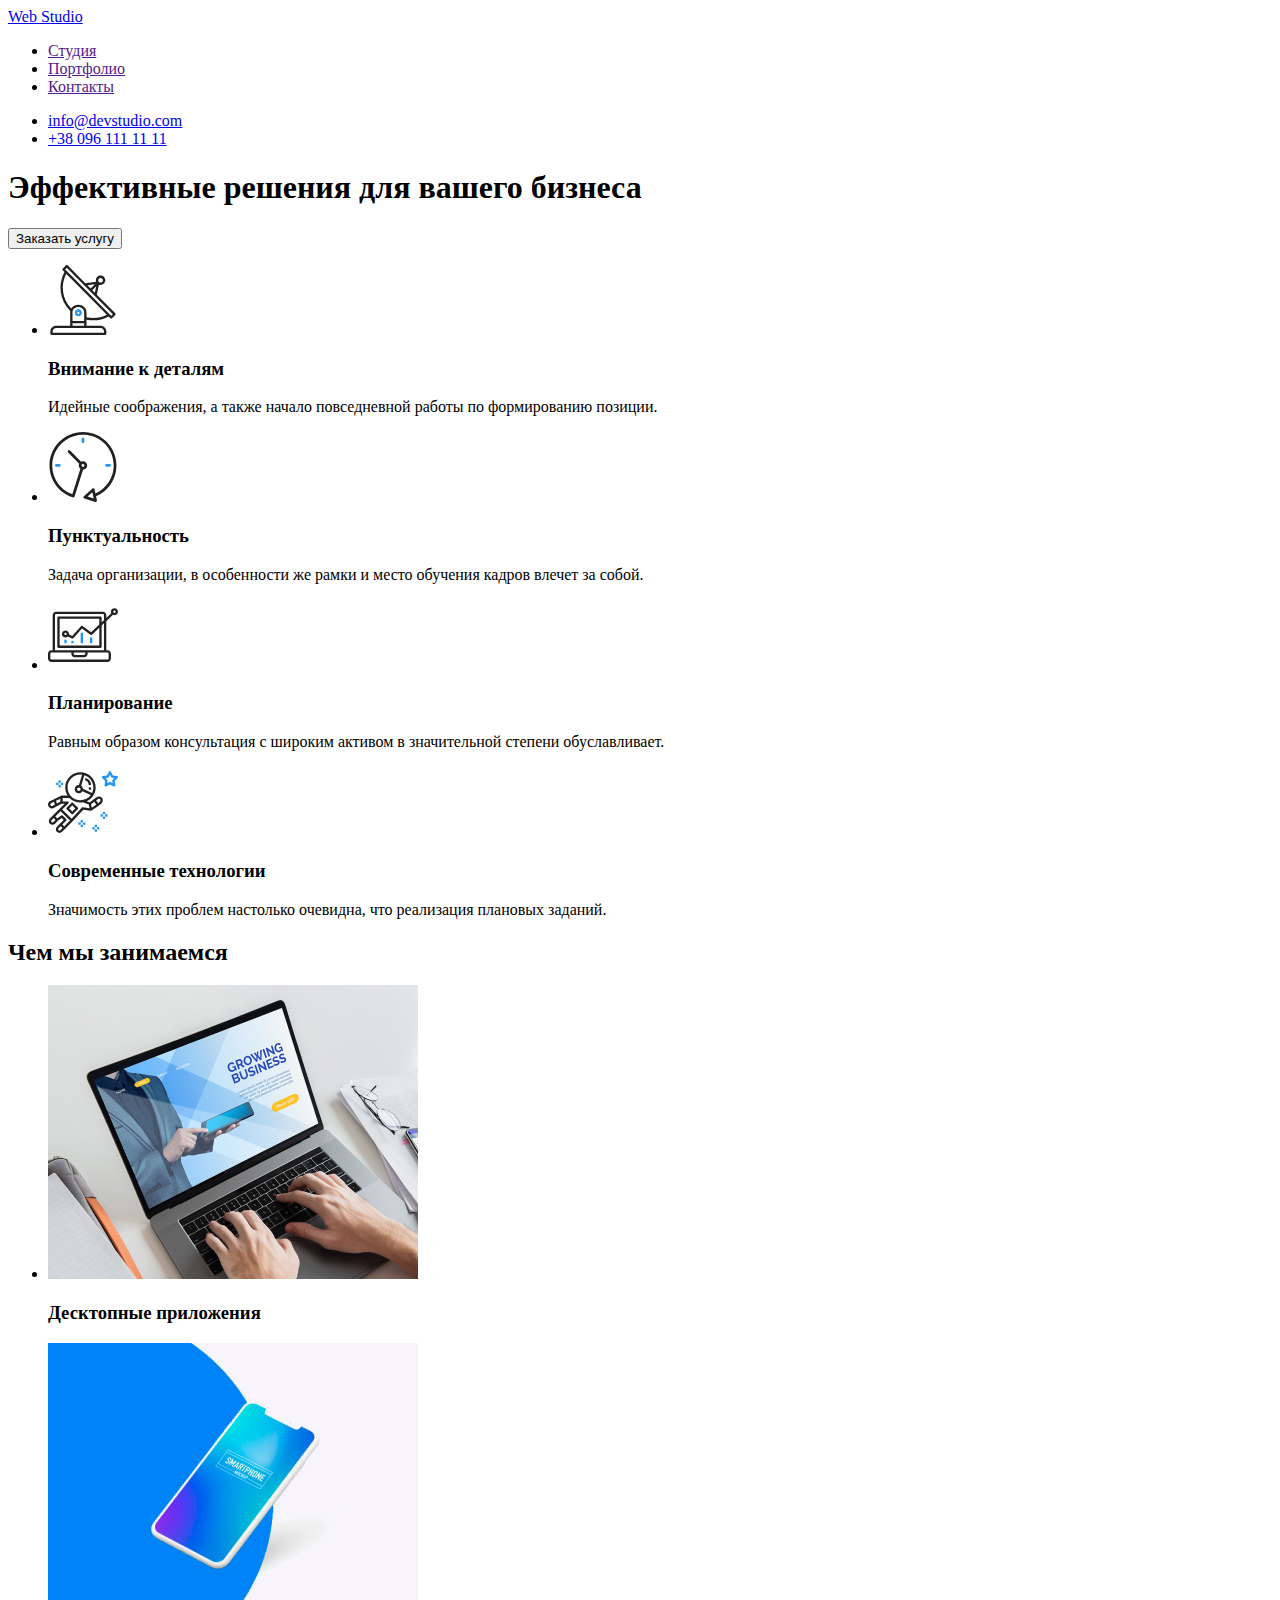
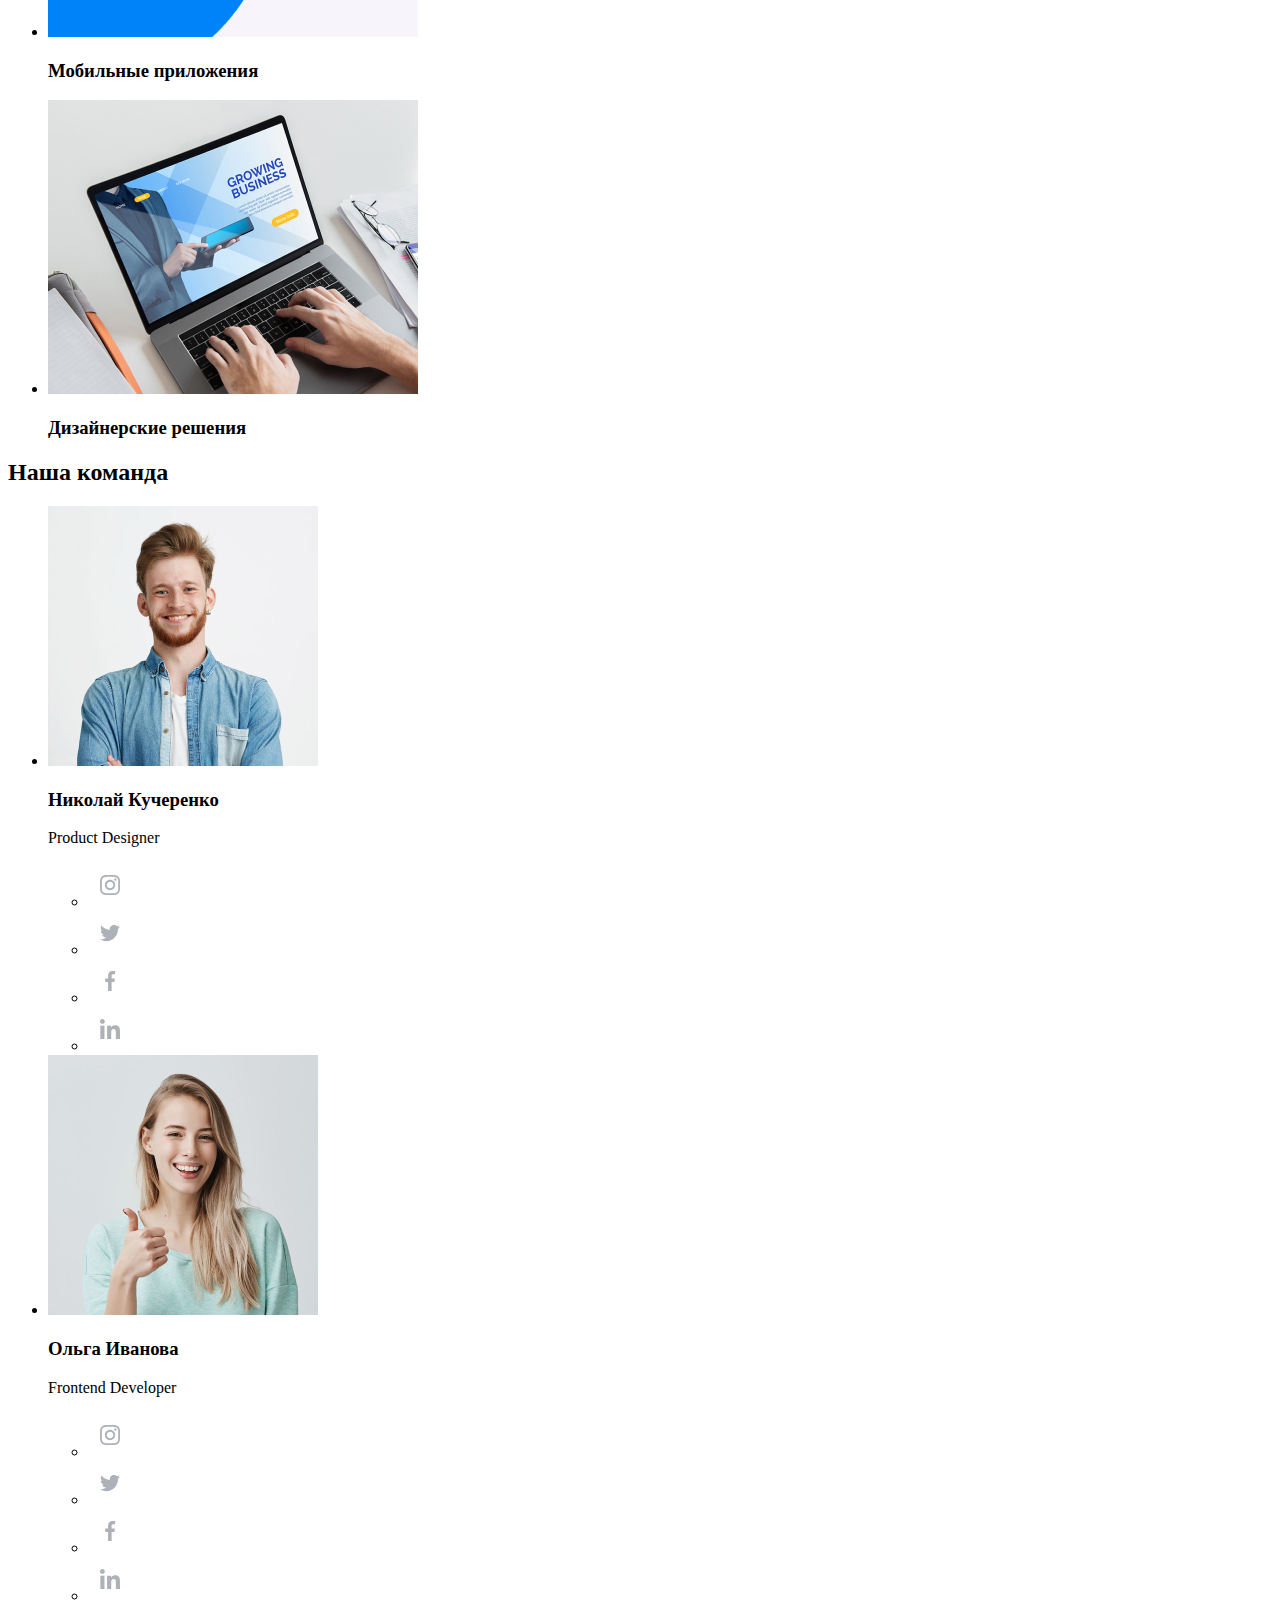
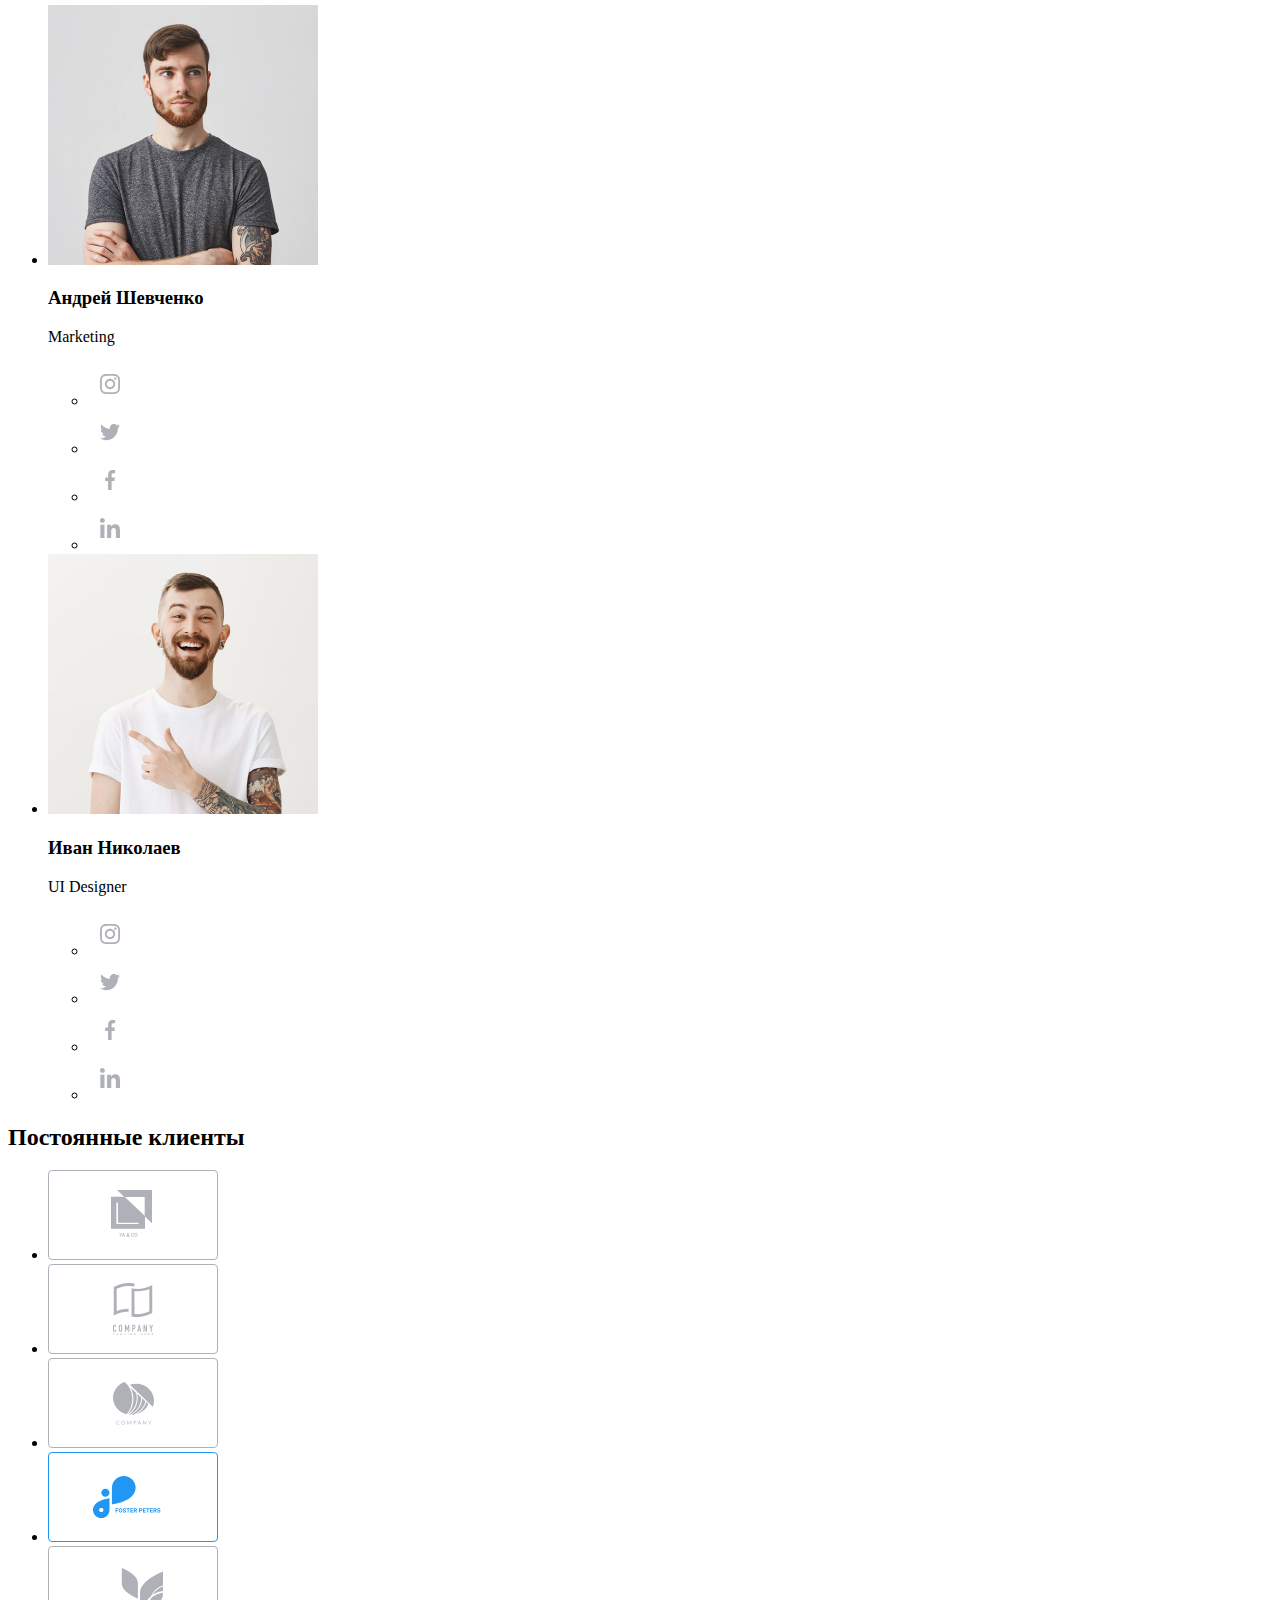
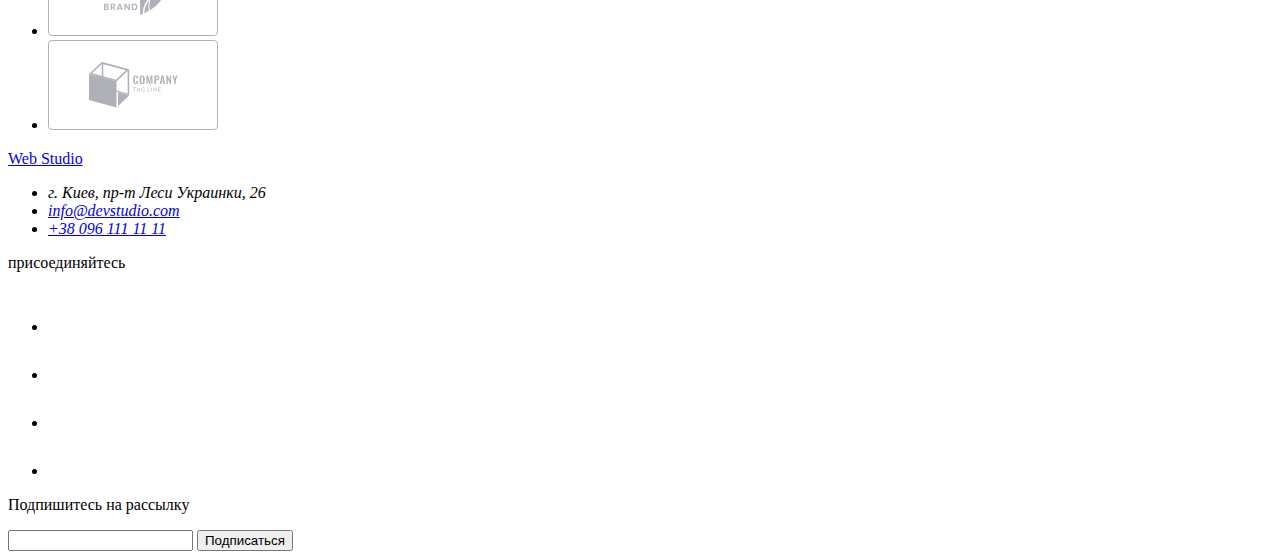
==== index.html @ 59bc8148 "Копирует исходники из ДЗ-1" ====
<!DOCTYPE html>
<html lang="ru">
  <head>
    <meta charset="UTF-8" />
    <meta name="viewport" content="width=device-width, initial-scale=1.0" />
    <title>Web Studio - Портфолио</title>
  </head>
  <body>
    <header>
      <nav>
        <a href="/">Web Studio</a>
        <ul>
          <li><a href="">Студия</a></li>
          <li><a href="">Портфолио</a></li>
          <li><a href="">Контакты</a></li>
        </ul>
      </nav>
      <ul>
        <li>
          <a href="mailto:info@devstudio.com">info@devstudio.com</a>
        </li>
        <li>
          <a href="tel:+380961111111">+38 096 111 11 11</a>
        </li>
      </ul>
    </header>

    <!-- Hero -->
    <section>
      <h1>Эффективные решения для вашего бизнеса</h1>
      <button type="button">Заказать услугу</button>
    </section>

    <main>
      <!-- Особенности -->
      <section>
        <h2 hidden>Наши особенности</h2>
        <ul>
          <li>
            <img src="./images/antenna-1.svg" alt="Внимание к деталям" />
            <h3>Внимание к деталям</h3>
            <p>
              Идейные соображения, а также начало повседневной работы по
              формированию позиции.
            </p>
          </li>
          <li>
            <img src="./images/clock-1.svg" alt="Пунктуальность" />
            <h3>Пунктуальность</h3>
            <p>
              Задача организации, в особенности же рамки и место обучения кадров
              влечет за собой.
            </p>
          </li>
          <li>
            <img src="./images/diagram-1.svg" alt="Планирование" />
            <h3>Планирование</h3>
            <p>
              Равным образом консультация с широким активом в значительной
              степени обуславливает.
            </p>
          </li>
          <li>
            <img src="./images/astronaut-1.svg" alt="Современные технологии" />
            <h3>Современные технологии</h3>
            <p>
              Значимость этих проблем настолько очевидна, что реализация
              плановых заданий.
            </p>
          </li>
        </ul>
      </section>

      <!-- Чем мы занимаемся -->
      <section>
        <h2>Чем мы занимаемся</h2>
        <ul>
          <li>
            <img
              src="./images/doing-1.jpg"
              alt="Десктопные приложения"
              width="370"
            />
            <h3>Десктопные приложения</h3>
          </li>
          <li>
            <img
              src="./images/doing-2.jpg"
              alt="Мобильные приложения"
              width="370"
            />
            <h3>Мобильные приложения</h3>
          </li>
          <li>
            <img
              src="./images/doing-3.jpg"
              alt="Дизайнерские решения"
              width="370"
            />
            <h3>Дизайнерские решения</h3>
          </li>
        </ul>
      </section>

      <!-- Наша команда -->
      <section>
        <h2>Наша команда</h2>
        <ul>
          <li>
            <img
              src="./images/team-card-1.jpg"
              alt="Николай Кучеренко"
              width="270"
            />
            <h3>Николай Кучеренко</h3>
            <p lang="en">Product Designer</p>
            <ul>
              <li>
                <a href="">
                  <img
                    src="./images/instagram-icon-light.svg"
                    alt="Иконка инстаграм"
                  />
                </a>
              </li>
              <li>
                <a href="">
                  <img
                    src="./images/twitter-icon-light.svg"
                    alt="Иконка твиттер"
                  />
                </a>
              </li>
              <li>
                <a href="">
                  <img
                    src="./images/facebook-icon-light.svg"
                    alt="Иконка фейсбук"
                  />
                </a>
              </li>
              <li>
                <a href="">
                  <img
                    src="./images/linkedin-icon-light.svg"
                    alt="Иконка линкедин"
                  />
                </a>
              </li>
            </ul>
          </li>
          <li>
            <img
              src="./images/team-card-2.jpg"
              alt="Ольга Иванова"
              width="270"
            />
            <h3>Ольга Иванова</h3>
            <p lang="en">Frontend Developer</p>
            <ul>
              <li>
                <a href="">
                  <img
                    src="./images/instagram-icon-light.svg"
                    alt="Иконка инстаграм"
                  />
                </a>
              </li>
              <li>
                <a href="">
                  <img
                    src="./images/twitter-icon-light.svg"
                    alt="Иконка твиттер"
                  />
                </a>
              </li>
              <li>
                <a href="">
                  <img
                    src="./images/facebook-icon-light.svg"
                    alt="Иконка фейсбук"
                  />
                </a>
              </li>
              <li>
                <a href="">
                  <img
                    src="./images/linkedin-icon-light.svg"
                    alt="Иконка линкедин"
                  />
                </a>
              </li>
            </ul>
          </li>
          <li>
            <img
              src="./images/team-card-3.jpg"
              alt="Андрей Шевченко"
              width="270"
            />
            <h3>Андрей Шевченко</h3>
            <p lang="en">Marketing</p>
            <ul>
              <li>
                <a href="">
                  <img
                    src="./images/instagram-icon-light.svg"
                    alt="Иконка инстаграм"
                  />
                </a>
              </li>
              <li>
                <a href="">
                  <img
                    src="./images/twitter-icon-light.svg"
                    alt="Иконка твиттер"
                  />
                </a>
              </li>
              <li>
                <a href="">
                  <img
                    src="./images/facebook-icon-light.svg"
                    alt="Иконка фейсбук"
                  />
                </a>
              </li>
              <li>
                <a href="">
                  <img
                    src="./images/linkedin-icon-light.svg"
                    alt="Иконка линкедин"
                  />
                </a>
              </li>
            </ul>
          </li>
          <li>
            <img
              src="./images/team-card-4.jpg"
              alt="Иван Николаев"
              width="270"
            />
            <h3>Иван Николаев</h3>
            <p lang="en">UI Designer</p>
            <ul>
              <li>
                <a href="">
                  <img
                    src="./images/instagram-icon-light.svg"
                    alt="Иконка инстаграм"
                  />
                </a>
              </li>
              <li>
                <a href="">
                  <img
                    src="./images/twitter-icon-light.svg"
                    alt="Иконка твиттер"
                  />
                </a>
              </li>
              <li>
                <a href="">
                  <img
                    src="./images/facebook-icon-light.svg"
                    alt="Иконка фейсбук"
                  />
                </a>
              </li>
              <li>
                <a href="">
                  <img
                    src="./images/linkedin-icon-light.svg"
                    alt="Иконка линкедин"
                  />
                </a>
              </li>
            </ul>
          </li>
        </ul>
      </section>

      <!-- Постоянные клиенты -->
      <section>
        <h2>Постоянные клиенты</h2>
        <ul>
          <li>
            <a href="">
              <img src="./images/client-1.svg" alt="Логотип клиента 1" />
            </a>
          </li>
          <li>
            <a href="">
              <img src="./images/client-2.svg" alt="Логотип клиента 2" />
            </a>
          </li>
          <li>
            <a href="">
              <img src="./images/client-3.svg" alt="Логотип клиента 3" />
            </a>
          </li>
          <li>
            <a href="">
              <img src="./images/client-4.svg" alt="Логотип клиента 4" />
            </a>
          </li>
          <li>
            <a href="">
              <img src="./images/client-5.svg" alt="Логотип клиента 5" />
            </a>
          </li>
          <li>
            <a href="">
              <img src="./images/client-6.svg" alt="Логотип клиента 6" />
            </a>
          </li>
        </ul>
      </section>
    </main>
    <footer>
      <a href="/">Web Studio</a>
      <address>
        <ul>
          <li>г. Киев, пр-т Леси Украинки, 26</li>
          <li><a href="mailto:info@devstudio.com">info@devstudio.com</a></li>
          <li><a href="tel:+380961111111">+38 096 111 11 11</a></li>
        </ul>
      </address>
      <p>присоединяйтесь</p>
      <ul>
        <li>
          <a href="">
            <img
              src="./images/instagram-icon-dark.svg"
              alt="Иконка инстаграм"
            />
          </a>
        </li>
        <li>
          <a href="">
            <img src="./images/twitter-icon-dark.svg" alt="Иконка твиттер" />
          </a>
        </li>
        <li>
          <a href="">
            <img src="./images/facebook-icon-dark.svg" alt="Иконка фейсбук" />
          </a>
        </li>
        <li>
          <a href="">
            <img src="./images/linkedin-icon-dark.svg" alt="Иконка линкедин" />
          </a>
        </li>
      </ul>
      <p>Подпишитесь на рассылку</p>
      <input type="email" />
      <button type="submit">Подписаться</button>
    </footer>
  </body>
</html>
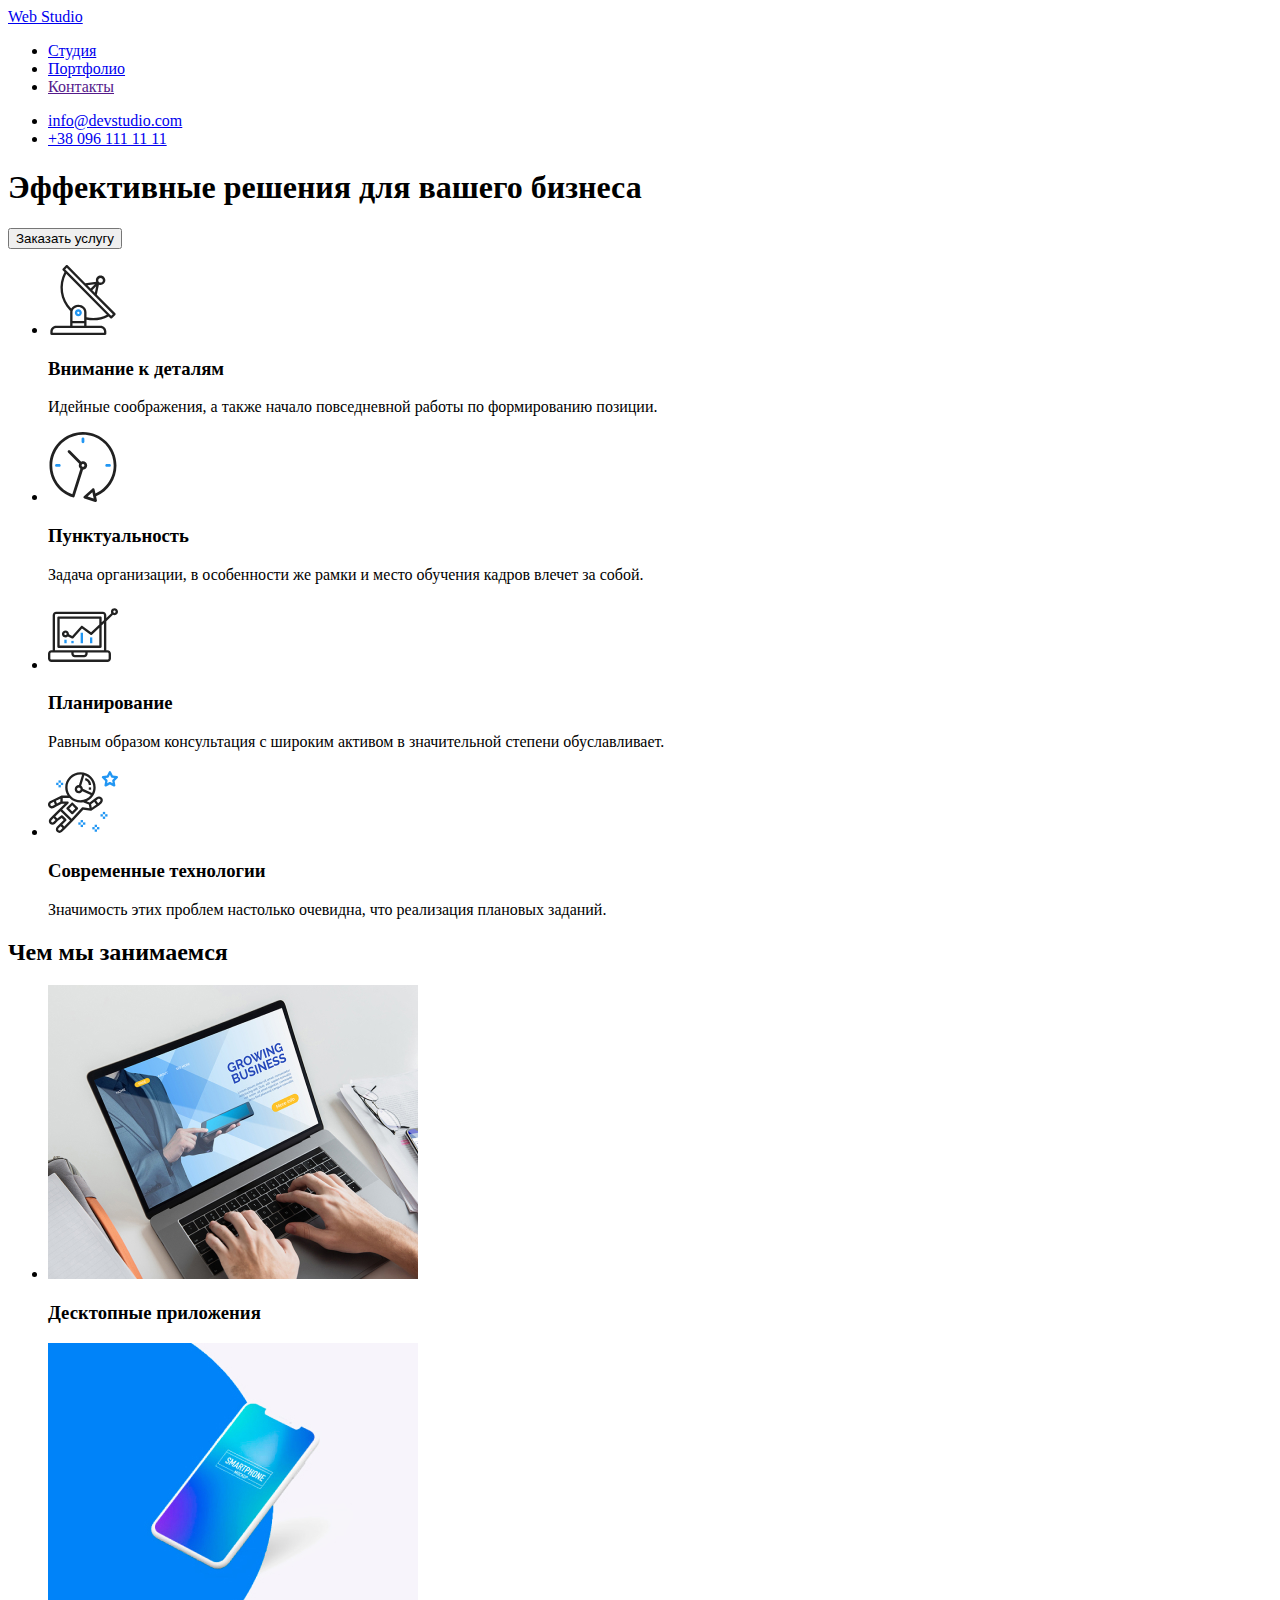
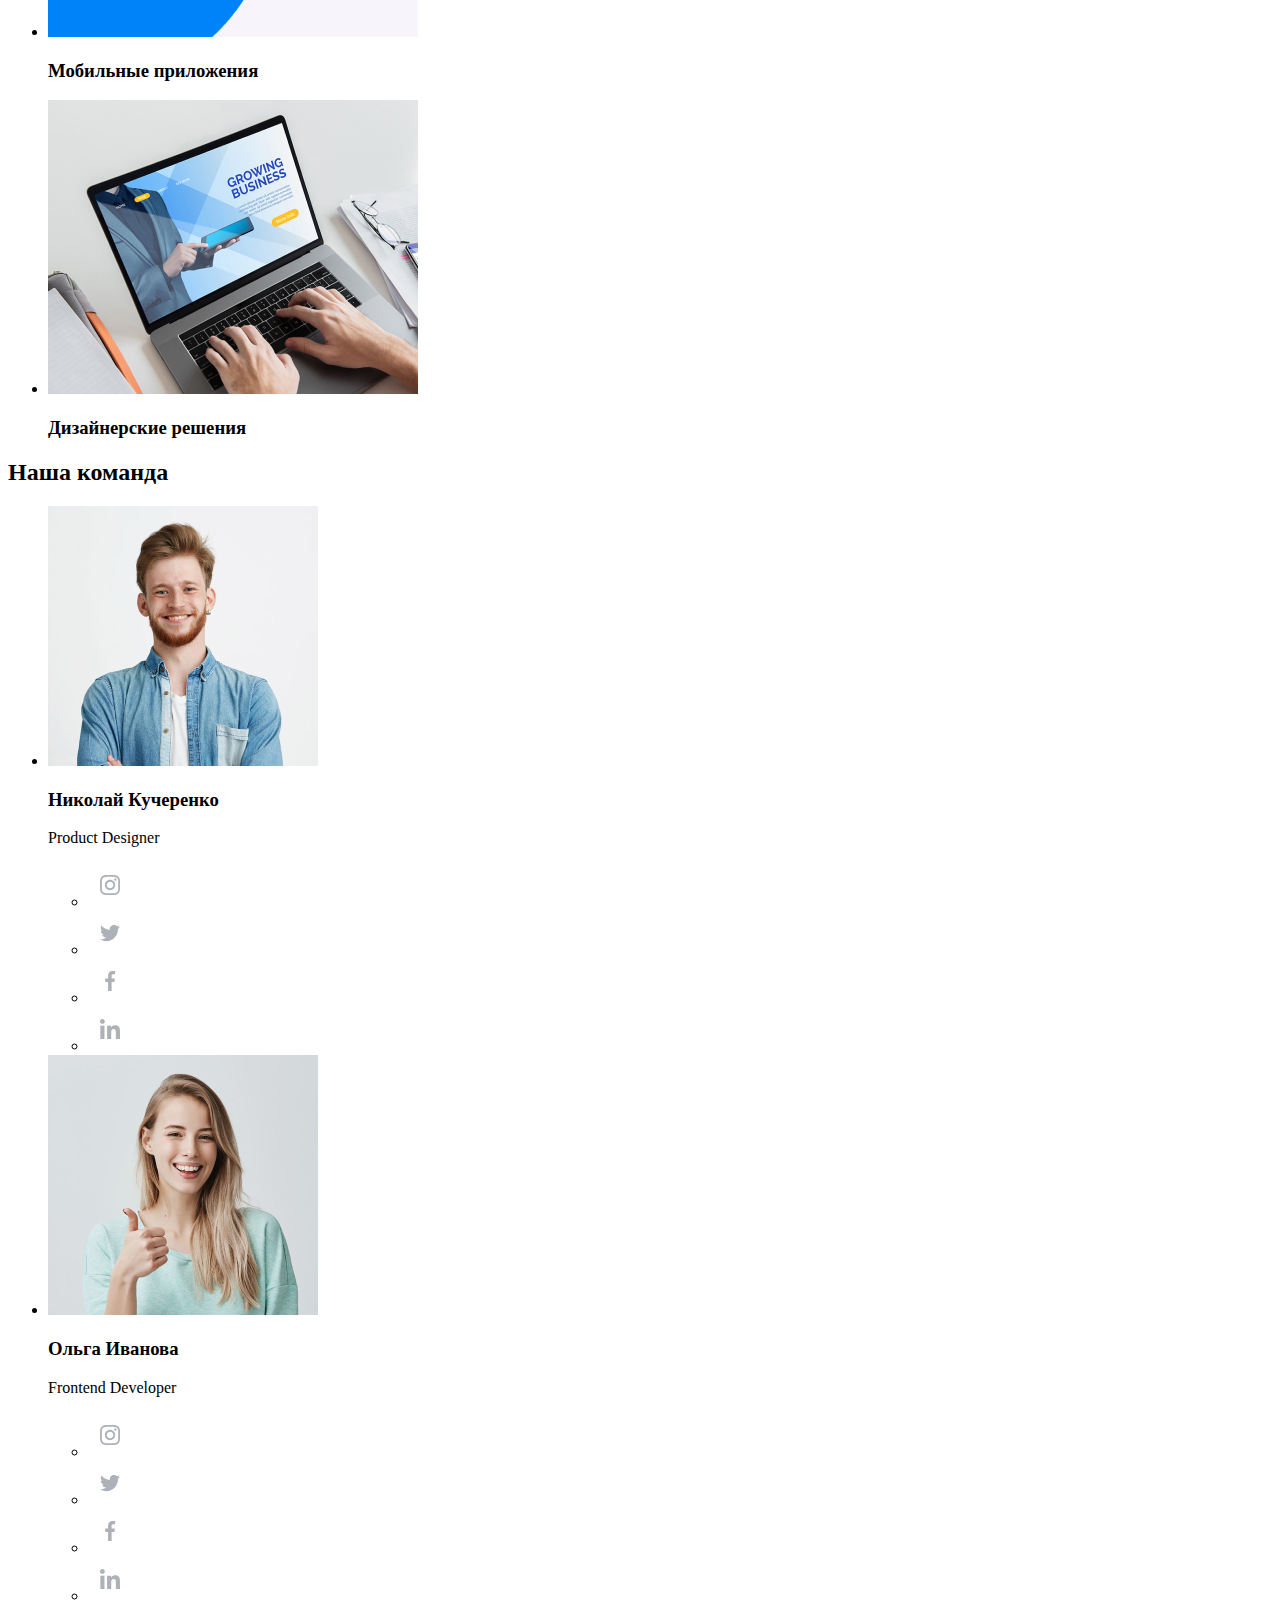
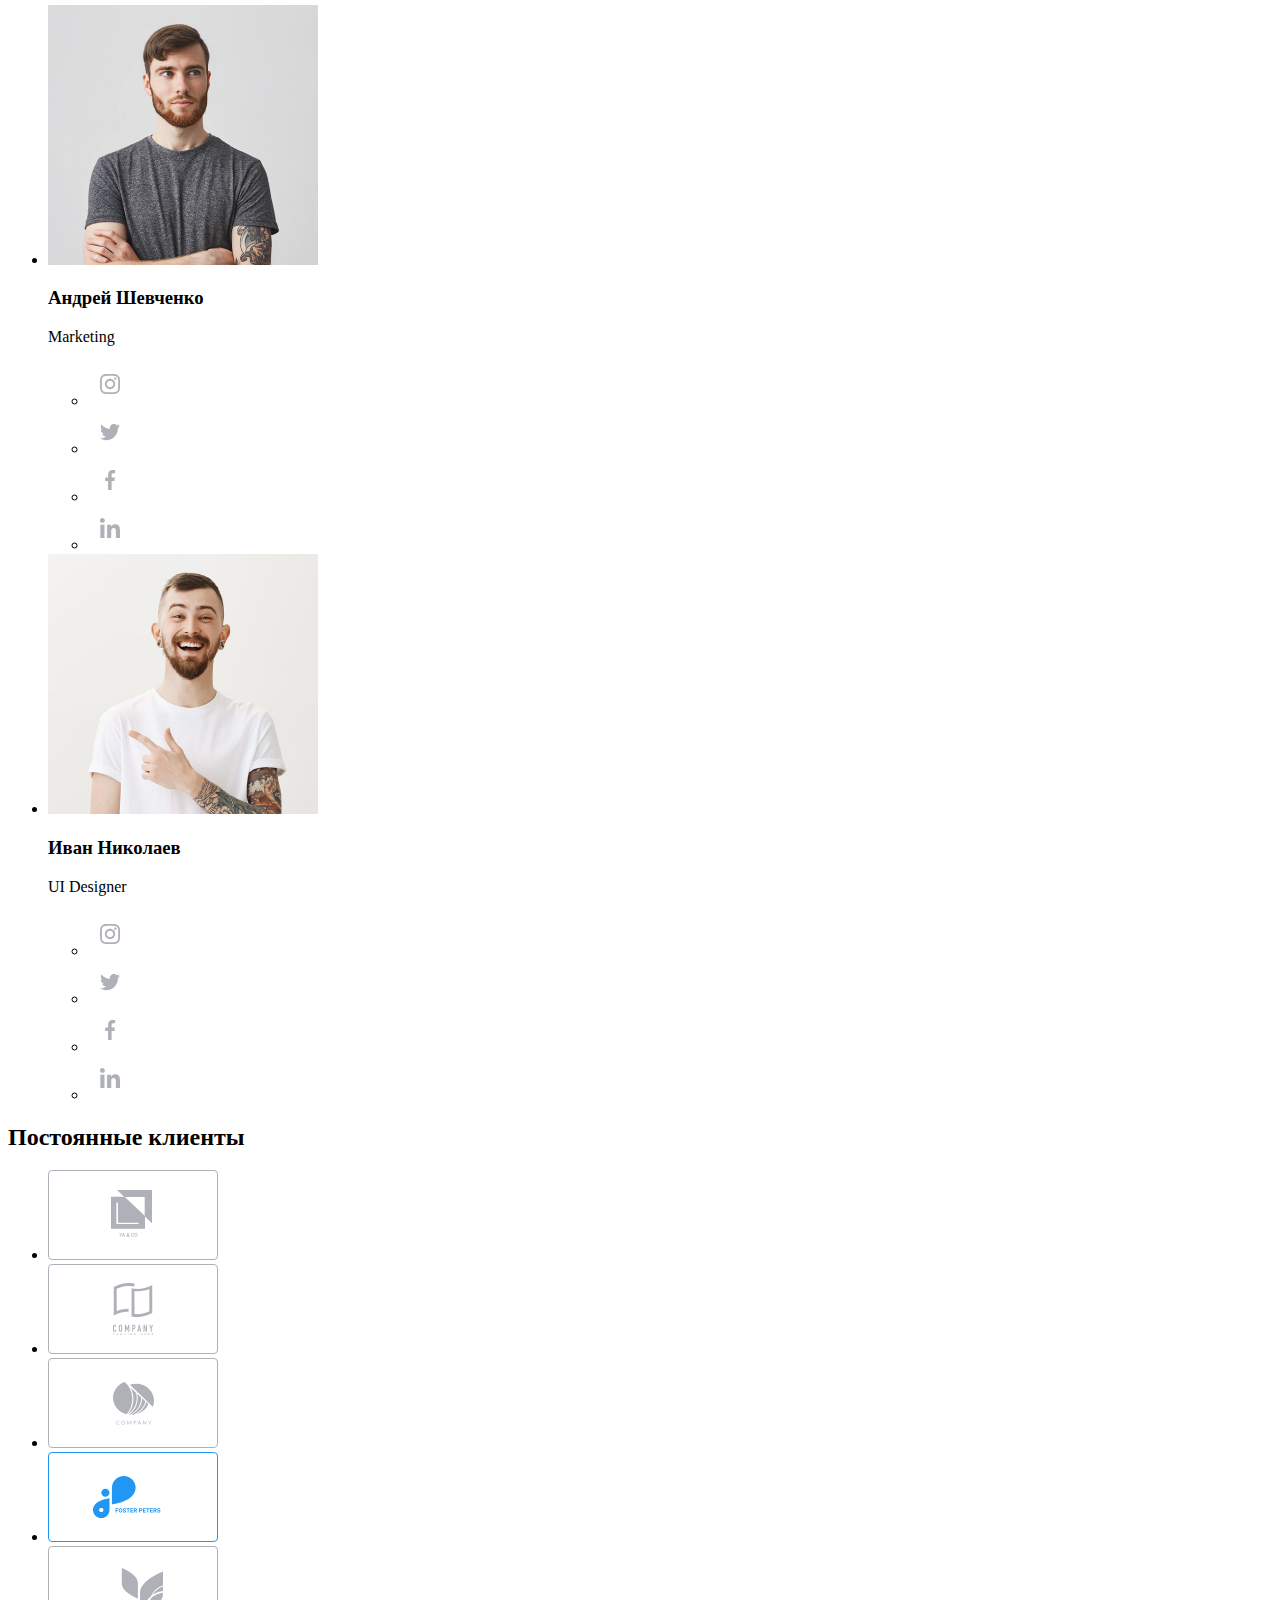
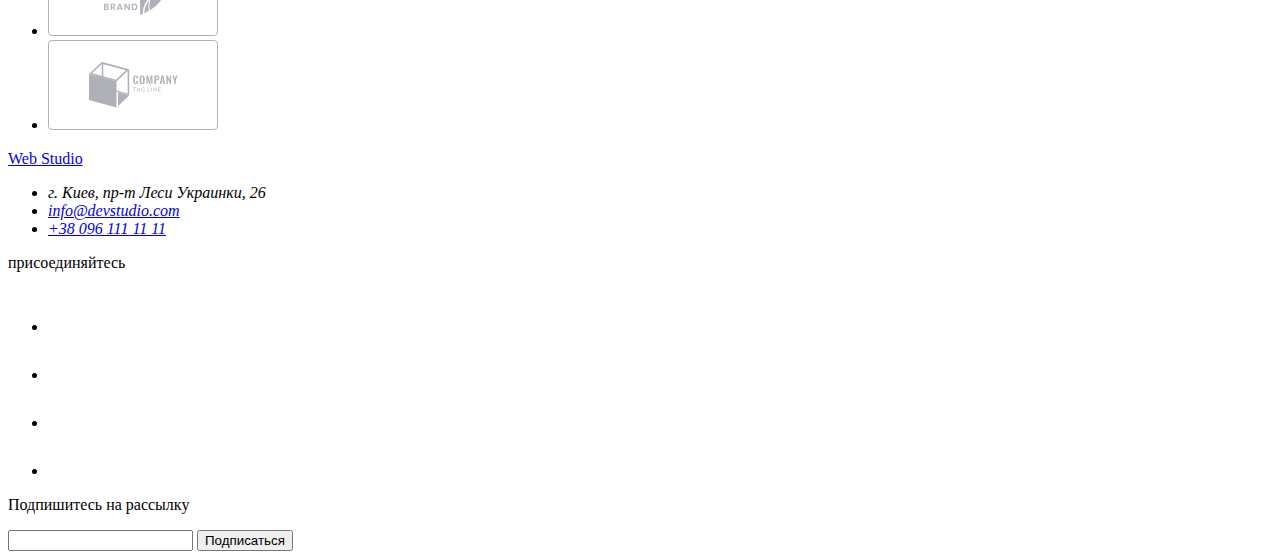
==== commit bbe18a14: "Добавляет картинки и семантическую разметку portfolio.html" ====
--- a/index.html
+++ b/index.html
@@ -10,8 +10,8 @@
       <nav>
         <a href="/">Web Studio</a>
         <ul>
-          <li><a href="">Студия</a></li>
-          <li><a href="">Портфолио</a></li>
+          <li><a href="index.html">Студия</a></li>
+          <li><a href="portfolio.html">Портфолио</a></li>
           <li><a href="">Контакты</a></li>
         </ul>
       </nav>
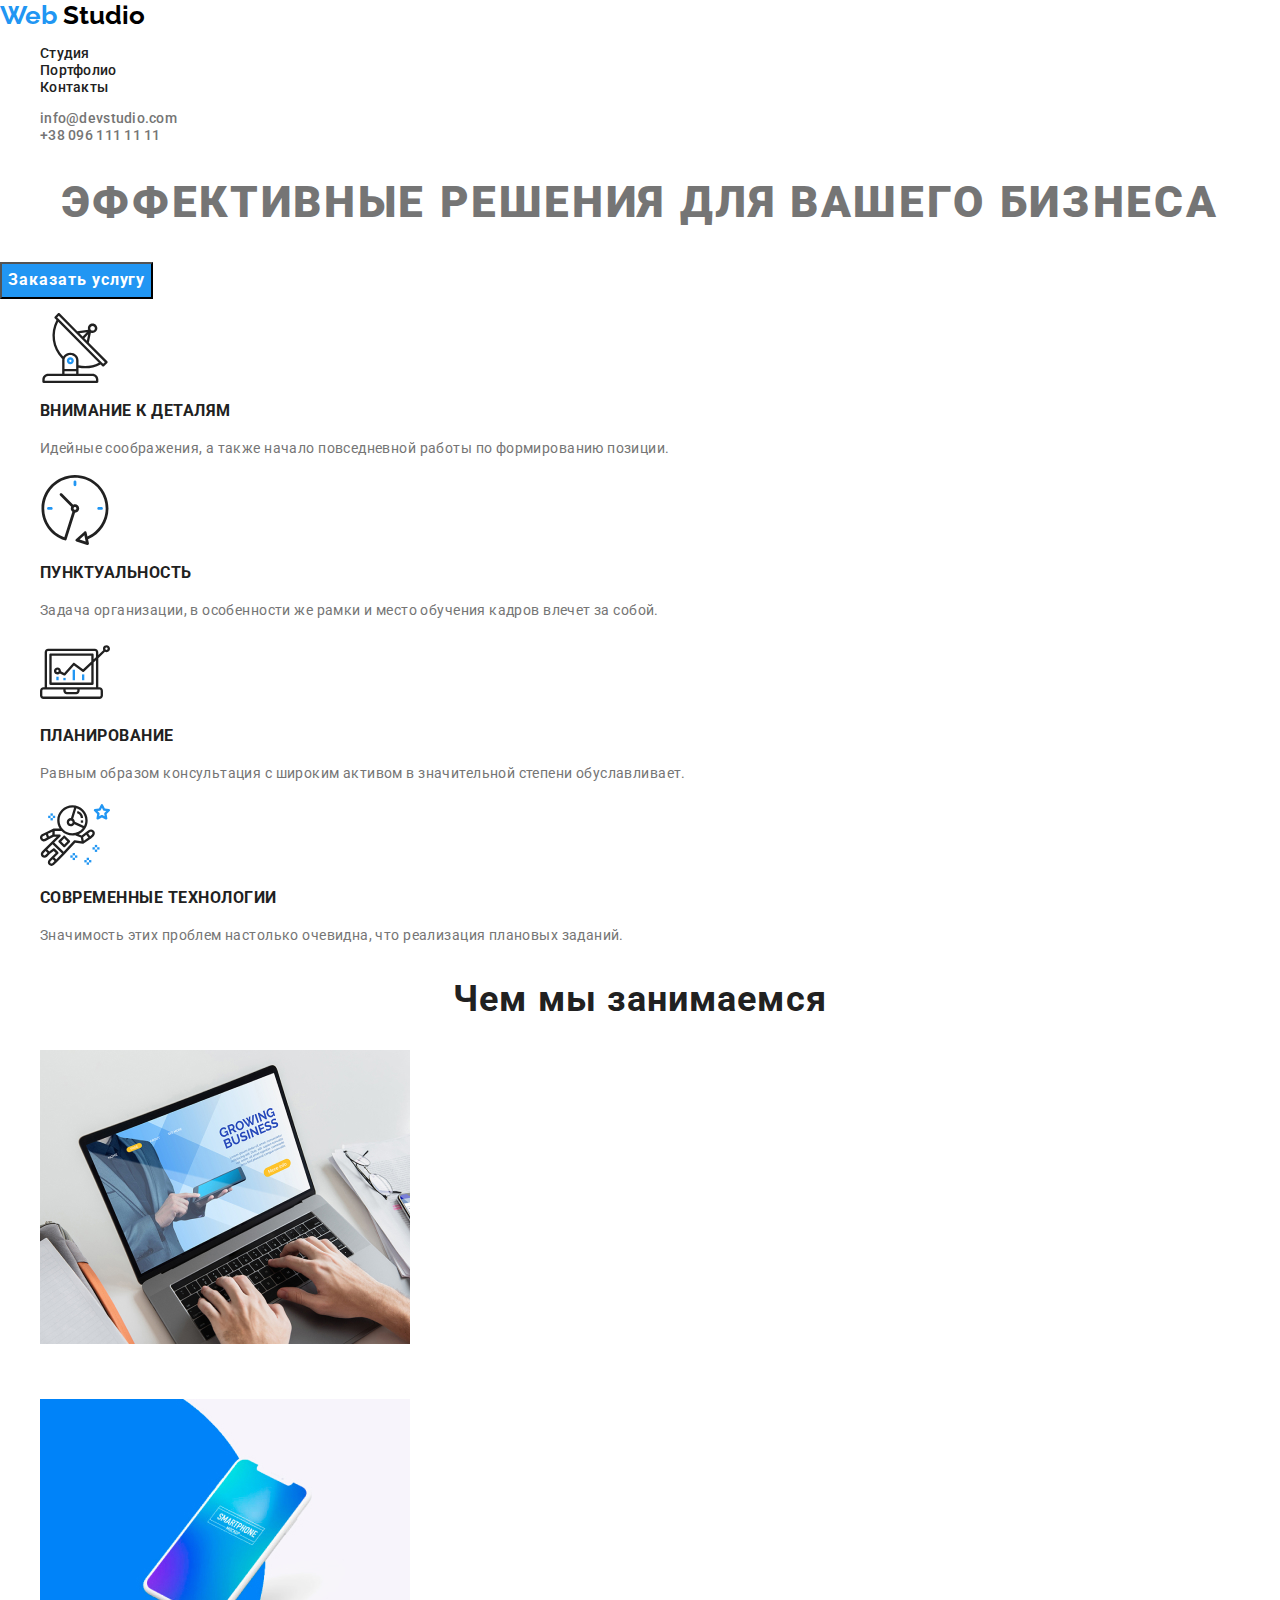
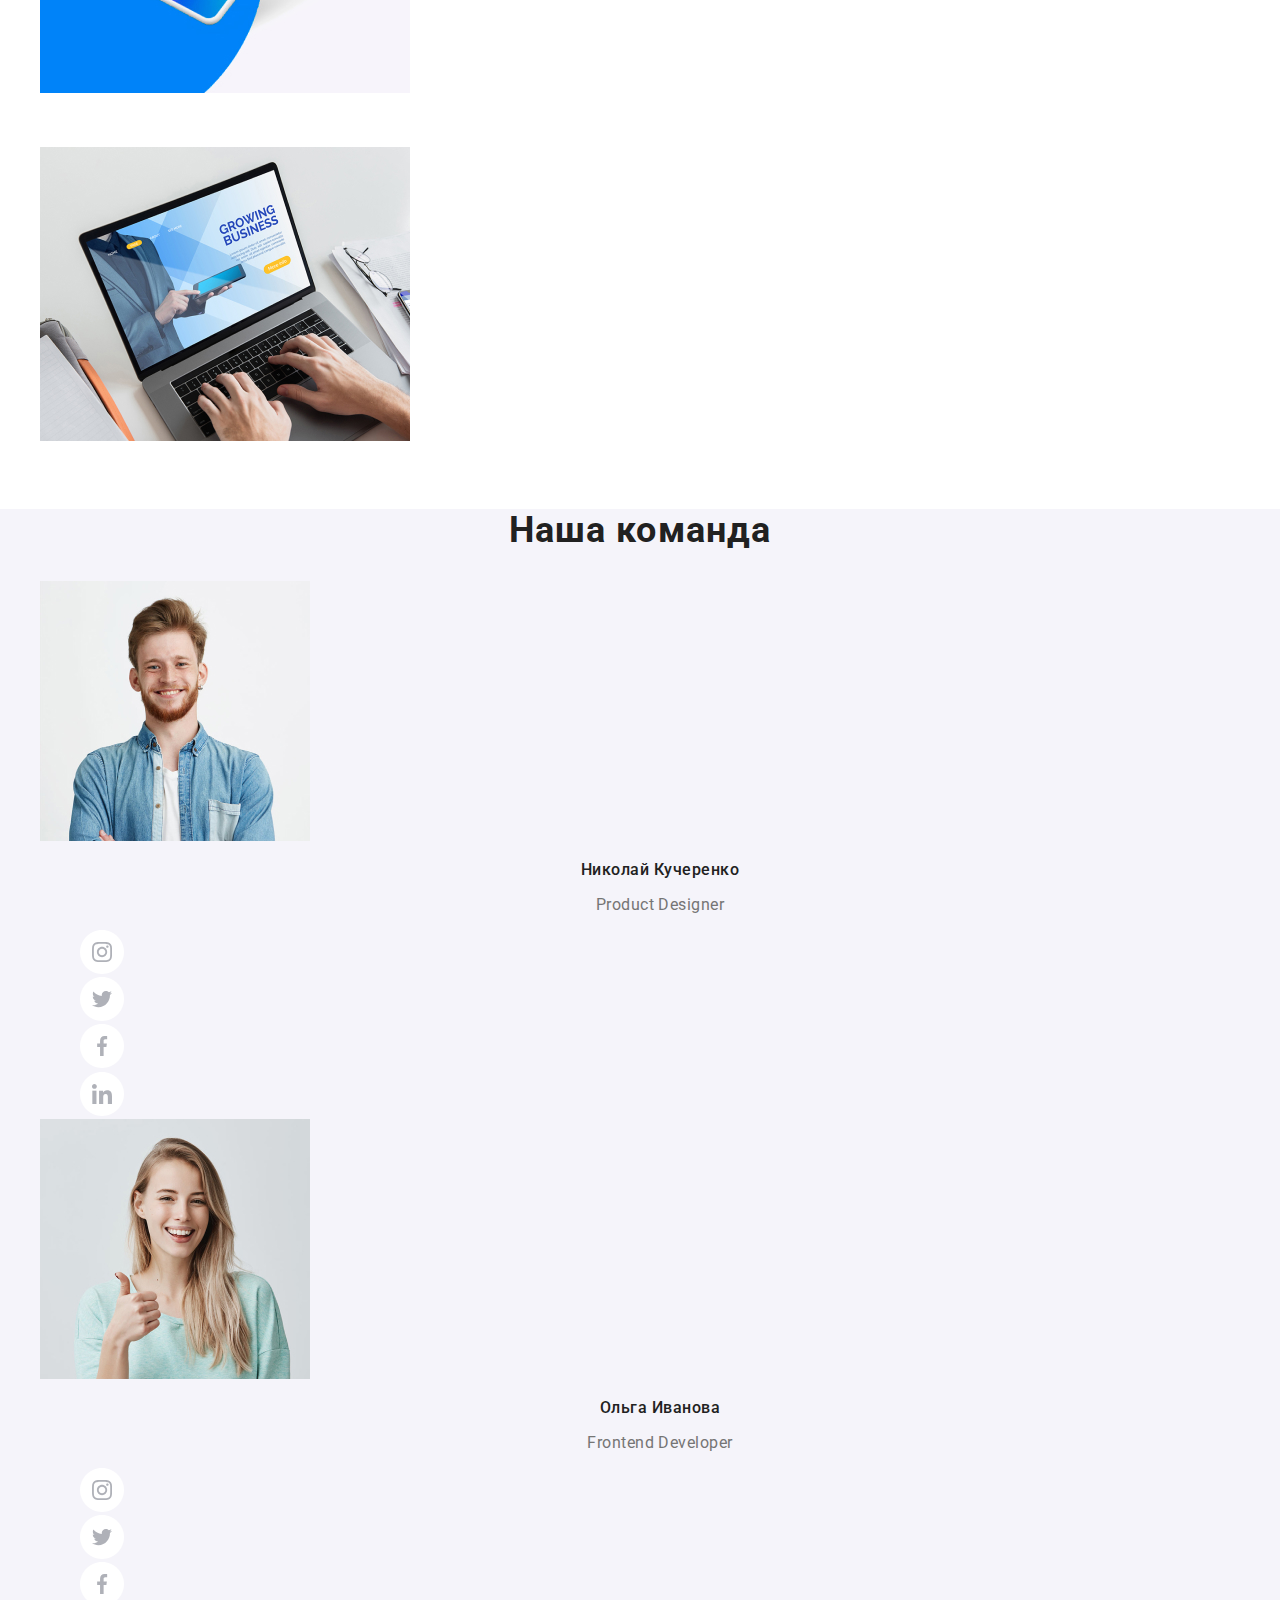
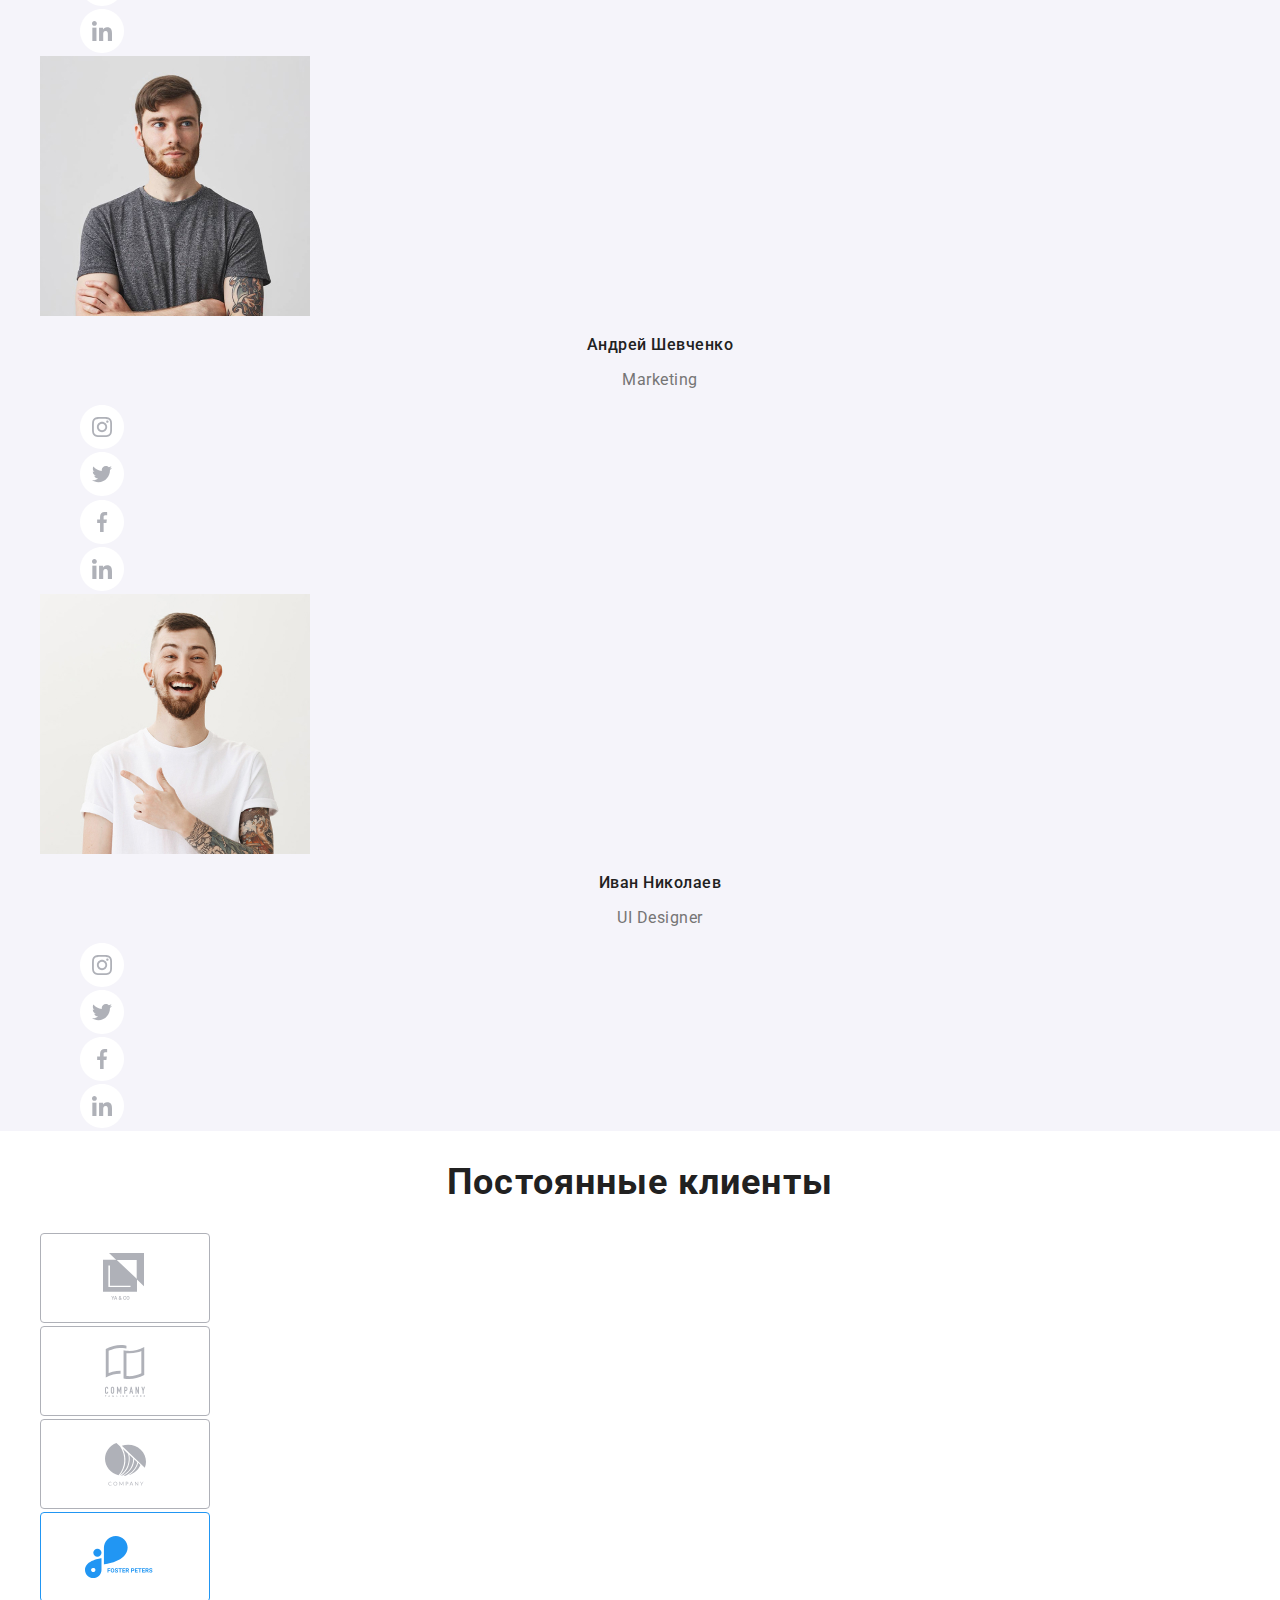
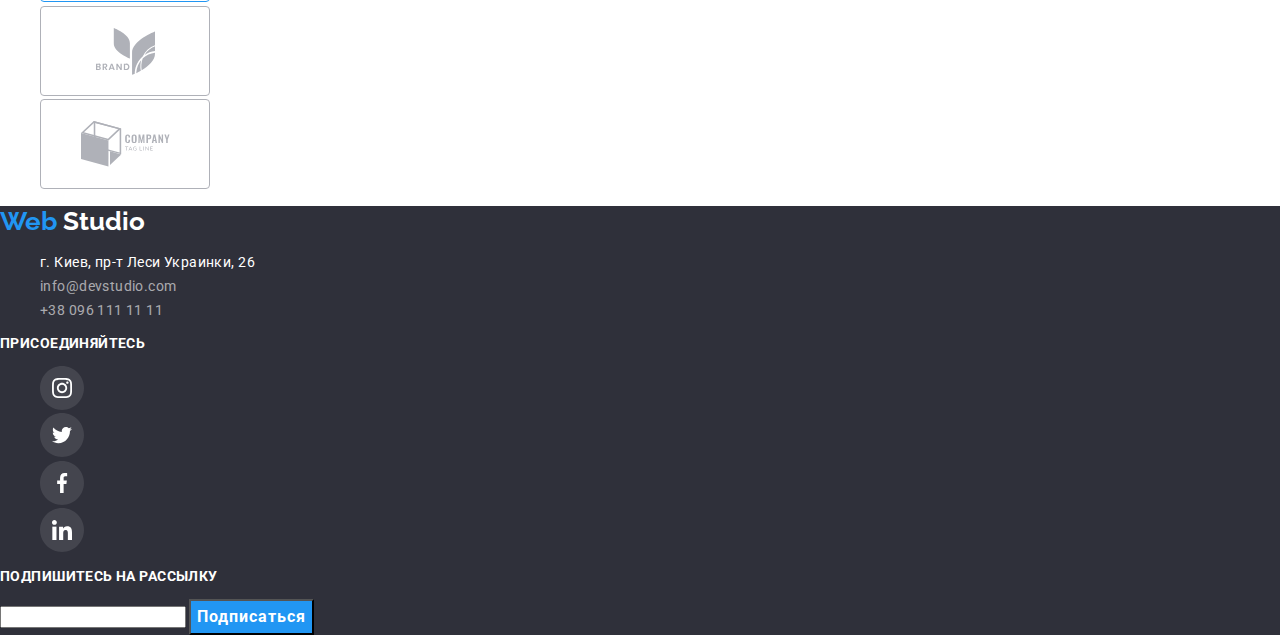
==== commit c44e300c: "Добавляет оформление текста" ====
--- a/index.html
+++ b/index.html
@@ -4,66 +4,110 @@
     <meta charset="UTF-8" />
     <meta name="viewport" content="width=device-width, initial-scale=1.0" />
     <title>Web Studio - Портфолио</title>
+    <link
+      href="https://fonts.googleapis.com/css2?family=Raleway:wght@700&family=Roboto:wght@400;500;700;900&display=swap"
+      rel="stylesheet"
+    />
+    <link rel="stylesheet" href="./css/normalize.css" />
+    <link rel="stylesheet" href="./css/styles.css" />
   </head>
   <body>
-    <header>
-      <nav>
-        <a href="/">Web Studio</a>
-        <ul>
-          <li><a href="index.html">Студия</a></li>
-          <li><a href="portfolio.html">Портфолио</a></li>
-          <li><a href="">Контакты</a></li>
+    <header class="header">
+      <nav class="navigation">
+        <a class="logo-link link" href="/" aria-label="Логотип"
+          ><span>Web</span> Studio</a
+        >
+        <ul class="navigation-list list">
+          <li class="navigation-list-item">
+            <a class="navigation-list-item-link link" href="index.html"
+              >Студия</a
+            >
+          </li>
+          <li class="navigation-list-item">
+            <a class="navigation-list-item-link link" href="portfolio.html"
+              >Портфолио</a
+            >
+          </li>
+          <li class="navigation-list-item">
+            <a class="navigation-list-item-link link" href="">Контакты</a>
+          </li>
         </ul>
       </nav>
-      <ul>
-        <li>
-          <a href="mailto:info@devstudio.com">info@devstudio.com</a>
-        </li>
-        <li>
-          <a href="tel:+380961111111">+38 096 111 11 11</a>
-        </li>
-      </ul>
+      <address class="header-address">
+        <ul class="header-address-list list">
+          <li class="header-address-list-item">
+            <a
+              class="header-address-list-item-link link"
+              href="mailto:info@devstudio.com"
+              >info@devstudio.com</a
+            >
+          </li>
+          <li class="header-address-list-item">
+            <a
+              class="header-address-list-item-link link"
+              href="tel:+380961111111"
+              >+38 096 111 11 11</a
+            >
+          </li>
+        </ul>
+      </address>
     </header>
 
     <!-- Hero -->
-    <section>
-      <h1>Эффективные решения для вашего бизнеса</h1>
-      <button type="button">Заказать услугу</button>
+    <section class="hero">
+      <h1 class="hero-title">Эффективные решения для вашего бизнеса</h1>
+      <button type="button" class="modal-btn">Заказать услугу</button>
     </section>
 
     <main>
       <!-- Особенности -->
-      <section>
+      <section class="features">
         <h2 hidden>Наши особенности</h2>
-        <ul>
-          <li>
-            <img src="./images/antenna-1.svg" alt="Внимание к деталям" />
-            <h3>Внимание к деталям</h3>
-            <p>
+        <ul class="features-list list">
+          <li class="features-list-item">
+            <img
+              class="features-list-item-img"
+              src="./images/antenna-1.svg"
+              alt="Внимание к деталям"
+            />
+            <h3 class="image-item-subtitle">Внимание к деталям</h3>
+            <p class="image-item-text">
               Идейные соображения, а также начало повседневной работы по
               формированию позиции.
             </p>
           </li>
-          <li>
-            <img src="./images/clock-1.svg" alt="Пунктуальность" />
-            <h3>Пунктуальность</h3>
-            <p>
+          <li class="features-list-item">
+            <img
+              class="features-list-item-img"
+              src="./images/clock-1.svg"
+              alt="Пунктуальность"
+            />
+            <h3 class="image-item-subtitle">Пунктуальность</h3>
+            <p class="image-item-text">
               Задача организации, в особенности же рамки и место обучения кадров
               влечет за собой.
             </p>
           </li>
-          <li>
-            <img src="./images/diagram-1.svg" alt="Планирование" />
-            <h3>Планирование</h3>
-            <p>
+          <li class="features-list-item">
+            <img
+              class="features-list-item-img"
+              src="./images/diagram-1.svg"
+              alt="Планирование"
+            />
+            <h3 class="image-item-subtitle">Планирование</h3>
+            <p class="image-item-text">
               Равным образом консультация с широким активом в значительной
               степени обуславливает.
             </p>
           </li>
-          <li>
-            <img src="./images/astronaut-1.svg" alt="Современные технологии" />
-            <h3>Современные технологии</h3>
-            <p>
+          <li class="features-list-item">
+            <img
+              class="features-list-item-img"
+              src="./images/astronaut-1.svg"
+              alt="Современные технологии"
+            />
+            <h3 class="image-item-subtitle">Современные технологии</h3>
+            <p class="image-item-text">
               Значимость этих проблем настолько очевидна, что реализация
               плановых заданий.
             </p>
@@ -72,50 +116,51 @@
       </section>
 
       <!-- Чем мы занимаемся -->
-      <section>
-        <h2>Чем мы занимаемся</h2>
-        <ul>
-          <li>
+      <section class="we-doing">
+        <h2 class="section-title">Чем мы занимаемся</h2>
+        <ul class="we-doing-list list">
+          <li class="we-doing-list-item">
             <img
               src="./images/doing-1.jpg"
               alt="Десктопные приложения"
               width="370"
             />
-            <h3>Десктопные приложения</h3>
-          </li>
-          <li>
+            <h3 class="image-item-subtitle">Десктопные приложения</h3>
+          </li>
+          <li class="we-doing-list-item">
             <img
               src="./images/doing-2.jpg"
               alt="Мобильные приложения"
               width="370"
             />
-            <h3>Мобильные приложения</h3>
-          </li>
-          <li>
+            <h3 class="image-item-subtitle">Мобильные приложения</h3>
+          </li>
+          <li class="we-doing-list-item">
             <img
               src="./images/doing-3.jpg"
               alt="Дизайнерские решения"
               width="370"
             />
-            <h3>Дизайнерские решения</h3>
+            <h3 class="image-item-subtitle">Дизайнерские решения</h3>
           </li>
         </ul>
       </section>
 
       <!-- Наша команда -->
-      <section>
-        <h2>Наша команда</h2>
-        <ul>
-          <li>
-            <img
+      <section class="team">
+        <h2 class="section-title">Наша команда</h2>
+        <ul class="team-list list">
+          <li class="team-list-item">
+            <img
+              class="team-list-item-img"
               src="./images/team-card-1.jpg"
               alt="Николай Кучеренко"
               width="270"
             />
-            <h3>Николай Кучеренко</h3>
-            <p lang="en">Product Designer</p>
-            <ul>
-              <li>
+            <h3 class="team-list-item-title">Николай Кучеренко</h3>
+            <p class="team-list-item-text" lang="en">Product Designer</p>
+            <ul class="team-social-list list">
+              <li class="team-list-social-item">
                 <a href="">
                   <img
                     src="./images/instagram-icon-light.svg"
@@ -149,15 +194,16 @@
               </li>
             </ul>
           </li>
-          <li>
-            <img
+          <li class="team-list-item">
+            <img
+              class="team-list-item-img"
               src="./images/team-card-2.jpg"
               alt="Ольга Иванова"
               width="270"
             />
-            <h3>Ольга Иванова</h3>
-            <p lang="en">Frontend Developer</p>
-            <ul>
+            <h3 class="team-list-item-title">Ольга Иванова</h3>
+            <p class="team-list-item-text" lang="en">Frontend Developer</p>
+            <ul class="team-social-list list">
               <li>
                 <a href="">
                   <img
@@ -192,15 +238,16 @@
               </li>
             </ul>
           </li>
-          <li>
-            <img
+          <li class="team-list-item">
+            <img
+              class="team-list-item-img"
               src="./images/team-card-3.jpg"
               alt="Андрей Шевченко"
               width="270"
             />
-            <h3>Андрей Шевченко</h3>
-            <p lang="en">Marketing</p>
-            <ul>
+            <h3 class="team-list-item-title">Андрей Шевченко</h3>
+            <p class="team-list-item-text" lang="en">Marketing</p>
+            <ul class="team-social-list list">
               <li>
                 <a href="">
                   <img
@@ -235,15 +282,16 @@
               </li>
             </ul>
           </li>
-          <li>
-            <img
+          <li class="team-list-item">
+            <img
+              class="team-list-item-img"
               src="./images/team-card-4.jpg"
               alt="Иван Николаев"
               width="270"
             />
-            <h3>Иван Николаев</h3>
-            <p lang="en">UI Designer</p>
-            <ul>
+            <h3 class="team-list-item-title">Иван Николаев</h3>
+            <p class="team-list-item-text" lang="en">UI Designer</p>
+            <ul class="team-social-list list">
               <li>
                 <a href="">
                   <img
@@ -282,80 +330,94 @@
       </section>
 
       <!-- Постоянные клиенты -->
-      <section>
-        <h2>Постоянные клиенты</h2>
-        <ul>
+      <section class="clients">
+        <h2 class="section-title">Постоянные клиенты</h2>
+        <ul class="clients-list list">
+          <li class="clients-list-item">
+            <a class="clients-list-item-link link" href="">
+              <img src="./images/client-1.svg" alt="Логотип клиента 1" />
+            </a>
+          </li>
+          <li class="clients-list-item">
+            <a class="clients-list-item-link link" href="">
+              <img src="./images/client-2.svg" alt="Логотип клиента 2" />
+            </a>
+          </li>
+          <li class="clients-list-item">
+            <a class="clients-list-item-link link" href="">
+              <img src="./images/client-3.svg" alt="Логотип клиента 3" />
+            </a>
+          </li>
+          <li class="clients-list-item">
+            <a class="clients-list-item-link link" href="">
+              <img src="./images/client-4.svg" alt="Логотип клиента 4" />
+            </a>
+          </li>
+          <li class="clients-list-item">
+            <a class="clients-list-item-link link" href="">
+              <img src="./images/client-5.svg" alt="Логотип клиента 5" />
+            </a>
+          </li>
           <li>
-            <a href="">
-              <img src="./images/client-1.svg" alt="Логотип клиента 1" />
-            </a>
-          </li>
-          <li>
-            <a href="">
-              <img src="./images/client-2.svg" alt="Логотип клиента 2" />
-            </a>
-          </li>
-          <li>
-            <a href="">
-              <img src="./images/client-3.svg" alt="Логотип клиента 3" />
-            </a>
-          </li>
-          <li>
-            <a href="">
-              <img src="./images/client-4.svg" alt="Логотип клиента 4" />
-            </a>
-          </li>
-          <li>
-            <a href="">
-              <img src="./images/client-5.svg" alt="Логотип клиента 5" />
-            </a>
-          </li>
-          <li>
-            <a href="">
+            <a class="clients-list-item-link link" href="">
               <img src="./images/client-6.svg" alt="Логотип клиента 6" />
             </a>
           </li>
         </ul>
       </section>
     </main>
-    <footer>
-      <a href="/">Web Studio</a>
-      <address>
-        <ul>
-          <li>г. Киев, пр-т Леси Украинки, 26</li>
-          <li><a href="mailto:info@devstudio.com">info@devstudio.com</a></li>
-          <li><a href="tel:+380961111111">+38 096 111 11 11</a></li>
+    <footer class="footer">
+      <a class="logo-link link" href="/"><span>Web</span> Studio</a>
+      <address class="footer-address">
+        <ul class="footer-address-list list">
+          <li class="footer-address-list-item">
+            г. Киев, пр-т Леси Украинки, 26
+          </li>
+          <li class="footer-address-list-item">
+            <a
+              class="footer-address-list-item-link link"
+              href="mailto:info@devstudio.com"
+              >info@devstudio.com</a
+            >
+          </li>
+          <li class="footer-address-list-item">
+            <a
+              class="footer-address-list-item-link link"
+              href="tel:+380961111111"
+              >+38 096 111 11 11</a
+            >
+          </li>
         </ul>
       </address>
-      <p>присоединяйтесь</p>
-      <ul>
-        <li>
-          <a href="">
+      <p class="image-item-subtitle">присоединяйтесь</p>
+      <ul class="social-list list">
+        <li class="social-list-item">
+          <a class="social-list-item-link link" href="">
             <img
               src="./images/instagram-icon-dark.svg"
               alt="Иконка инстаграм"
             />
           </a>
         </li>
-        <li>
-          <a href="">
+        <li class="social-list-item">
+          <a class="social-list-item-link link" href="">
             <img src="./images/twitter-icon-dark.svg" alt="Иконка твиттер" />
           </a>
         </li>
-        <li>
-          <a href="">
+        <li class="social-list-item">
+          <a class="social-list-item-link link" href="">
             <img src="./images/facebook-icon-dark.svg" alt="Иконка фейсбук" />
           </a>
         </li>
-        <li>
-          <a href="">
+        <li class="social-list-item">
+          <a class="social-list-item-link link" href="">
             <img src="./images/linkedin-icon-dark.svg" alt="Иконка линкедин" />
           </a>
         </li>
       </ul>
-      <p>Подпишитесь на рассылку</p>
+      <p class="image-item-subtitle">Подпишитесь на рассылку</p>
       <input type="email" />
-      <button type="submit">Подписаться</button>
+      <button class="modal-btn" type="submit">Подписаться</button>
     </footer>
   </body>
 </html>
--- a/css/styles.css
+++ b/css/styles.css
@@ -0,0 +1,145 @@
+body {
+  font-family: 'Roboto', sans-serif;
+  font-style: normal;
+  font-weight: normal;
+  font-size: 14px;
+  color: #757575;
+}
+
+.link {
+  text-decoration: none;
+}
+
+.list {
+  list-style: none;
+}
+
+.logo-link {
+  font-family: 'Raleway', sans-serif;
+  font-weight: 700;
+  font-size: 26px;
+  line-height: 1.19;
+  color: #000000;
+}
+
+.logo-link span {
+  color: #2196f3;
+}
+
+.navigation-list-item-link,
+.header-address-list-item-link {
+  color: #212121;
+  font-weight: 500;
+  line-height: 1.14;
+  letter-spacing: 0.02em;
+  font-style: normal;
+}
+
+.navigation-list-item-link:hover,
+.header-address-list-item-link:hover,
+.navigation-list-item-link:focus,
+.header-address-list-item-link:focus {
+  color: #2196f3;
+}
+
+.navigation-list-item-link {
+  color: #212121;
+}
+
+.header-address-list-item-link {
+  color: #757575;
+}
+
+.hero-title {
+  font-weight: 900;
+  font-size: 44px;
+  line-height: 1.36;
+  text-align: center;
+  letter-spacing: 0.06em;
+  text-transform: uppercase;
+  /* color: #ffffff; */
+}
+
+.modal-btn {
+  font-weight: 700;
+  font-size: 16px;
+  line-height: 1.88;
+  text-align: center;
+  letter-spacing: 0.06em;
+
+  color: #ffffff;
+  background-color: #2196f3;
+}
+
+.image-item-subtitle {
+  font-weight: bold;
+  line-height: 1.14;
+  letter-spacing: 0.03em;
+  text-transform: uppercase;
+
+  color: #212121;
+}
+
+.image-item-text {
+  line-height: 1.71;
+  letter-spacing: 0.03em;
+}
+
+.section-title {
+  font-weight: bold;
+  font-size: 36px;
+  line-height: 1.17;
+  text-align: center;
+  letter-spacing: 0.03em;
+
+  color: #212121;
+}
+
+.we-doing-list-item .image-item-subtitle {
+  text-align: center;
+  color: #ffffff;
+}
+
+.team {
+  background-color: #f5f4fa;
+}
+
+.team-list-item-title,
+.team-list-item-text {
+  font-size: 16px;
+  line-height: 1.19;
+  text-align: center;
+  letter-spacing: 0.03em;
+}
+
+.team-list-item-title {
+  font-weight: 500;
+  color: #212121;
+}
+
+.footer {
+  background-color: #2f303a;
+}
+
+.footer .logo-link {
+  color: #ffffff;
+}
+
+.footer-address-list-item,
+.footer-address-list-item-link {
+  line-height: 1.71;
+  letter-spacing: 0.03em;
+  font-style: normal;
+}
+
+.footer-address-list-item {
+  color: #ffffff;
+}
+
+.footer-address-list-item-link {
+  color: rgba(255, 255, 255, 0.6);
+}
+
+.footer .image-item-subtitle {
+  color: #ffffff;
+}
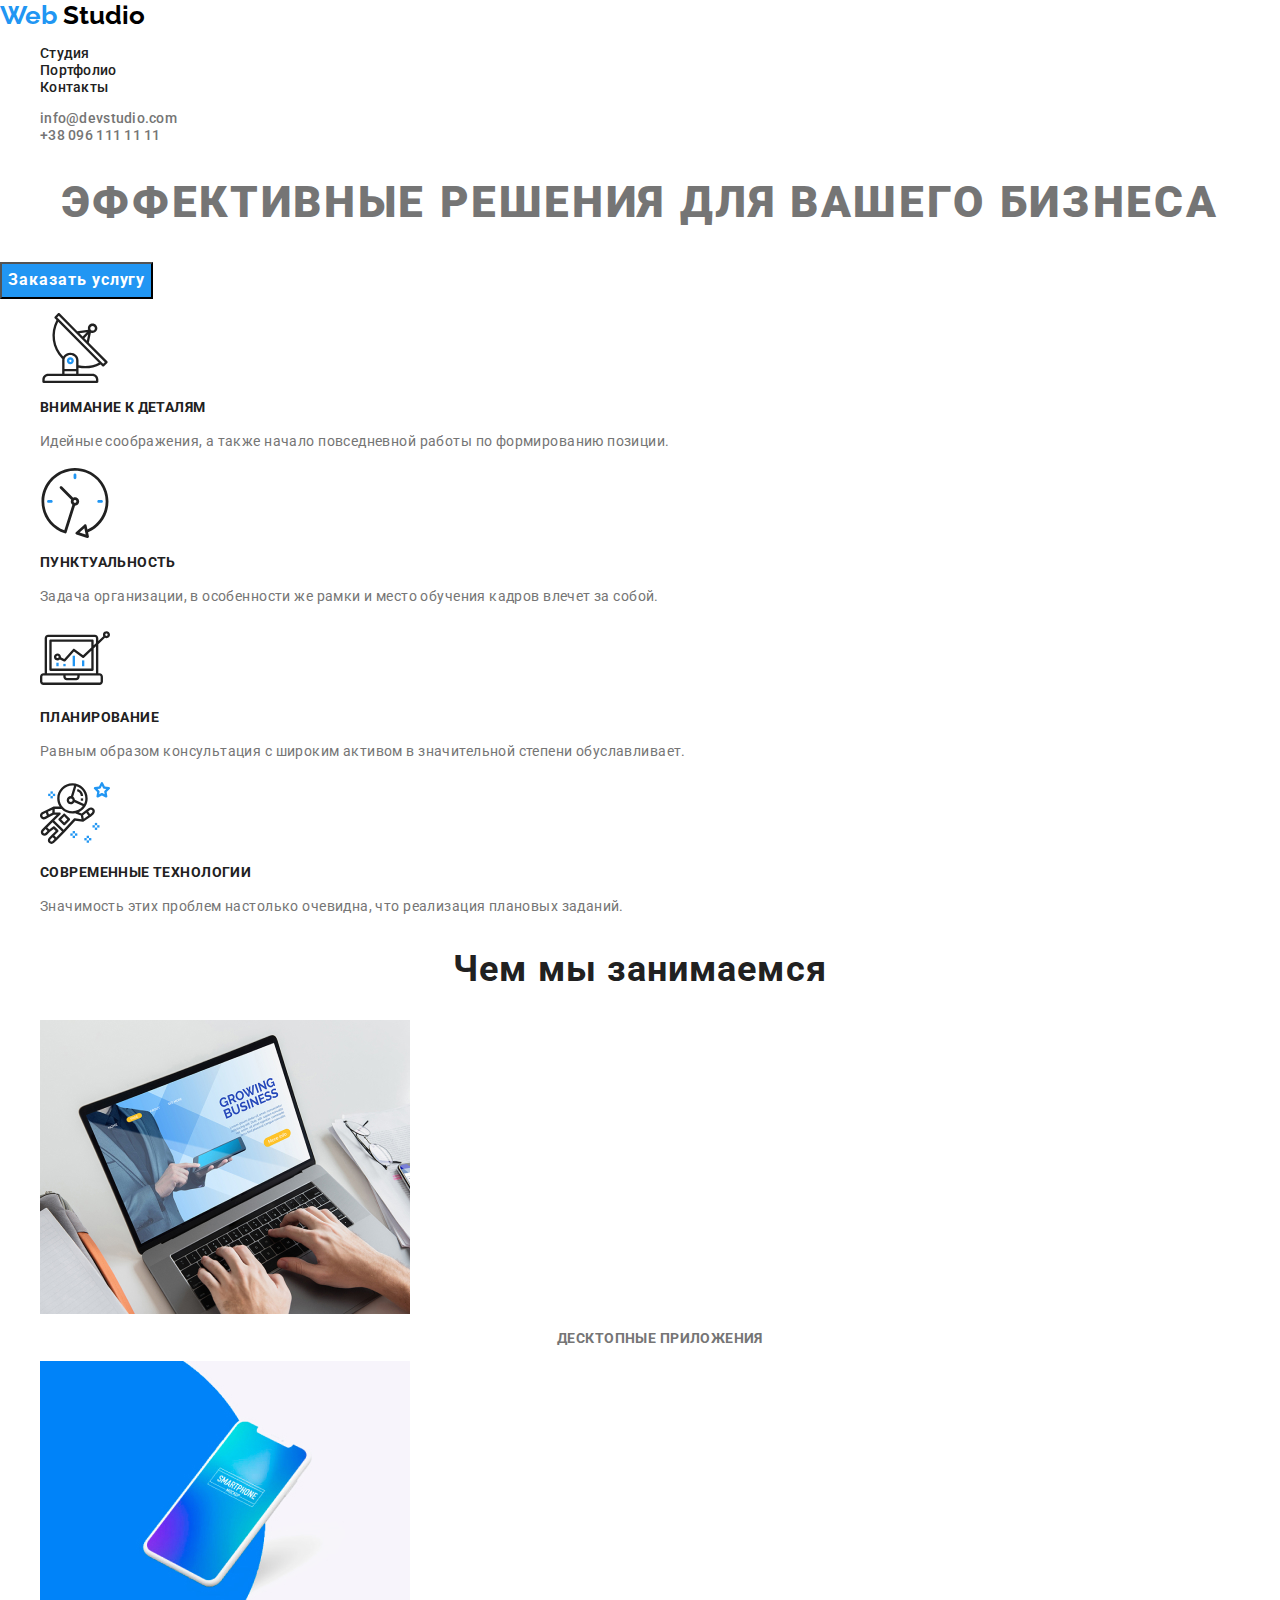
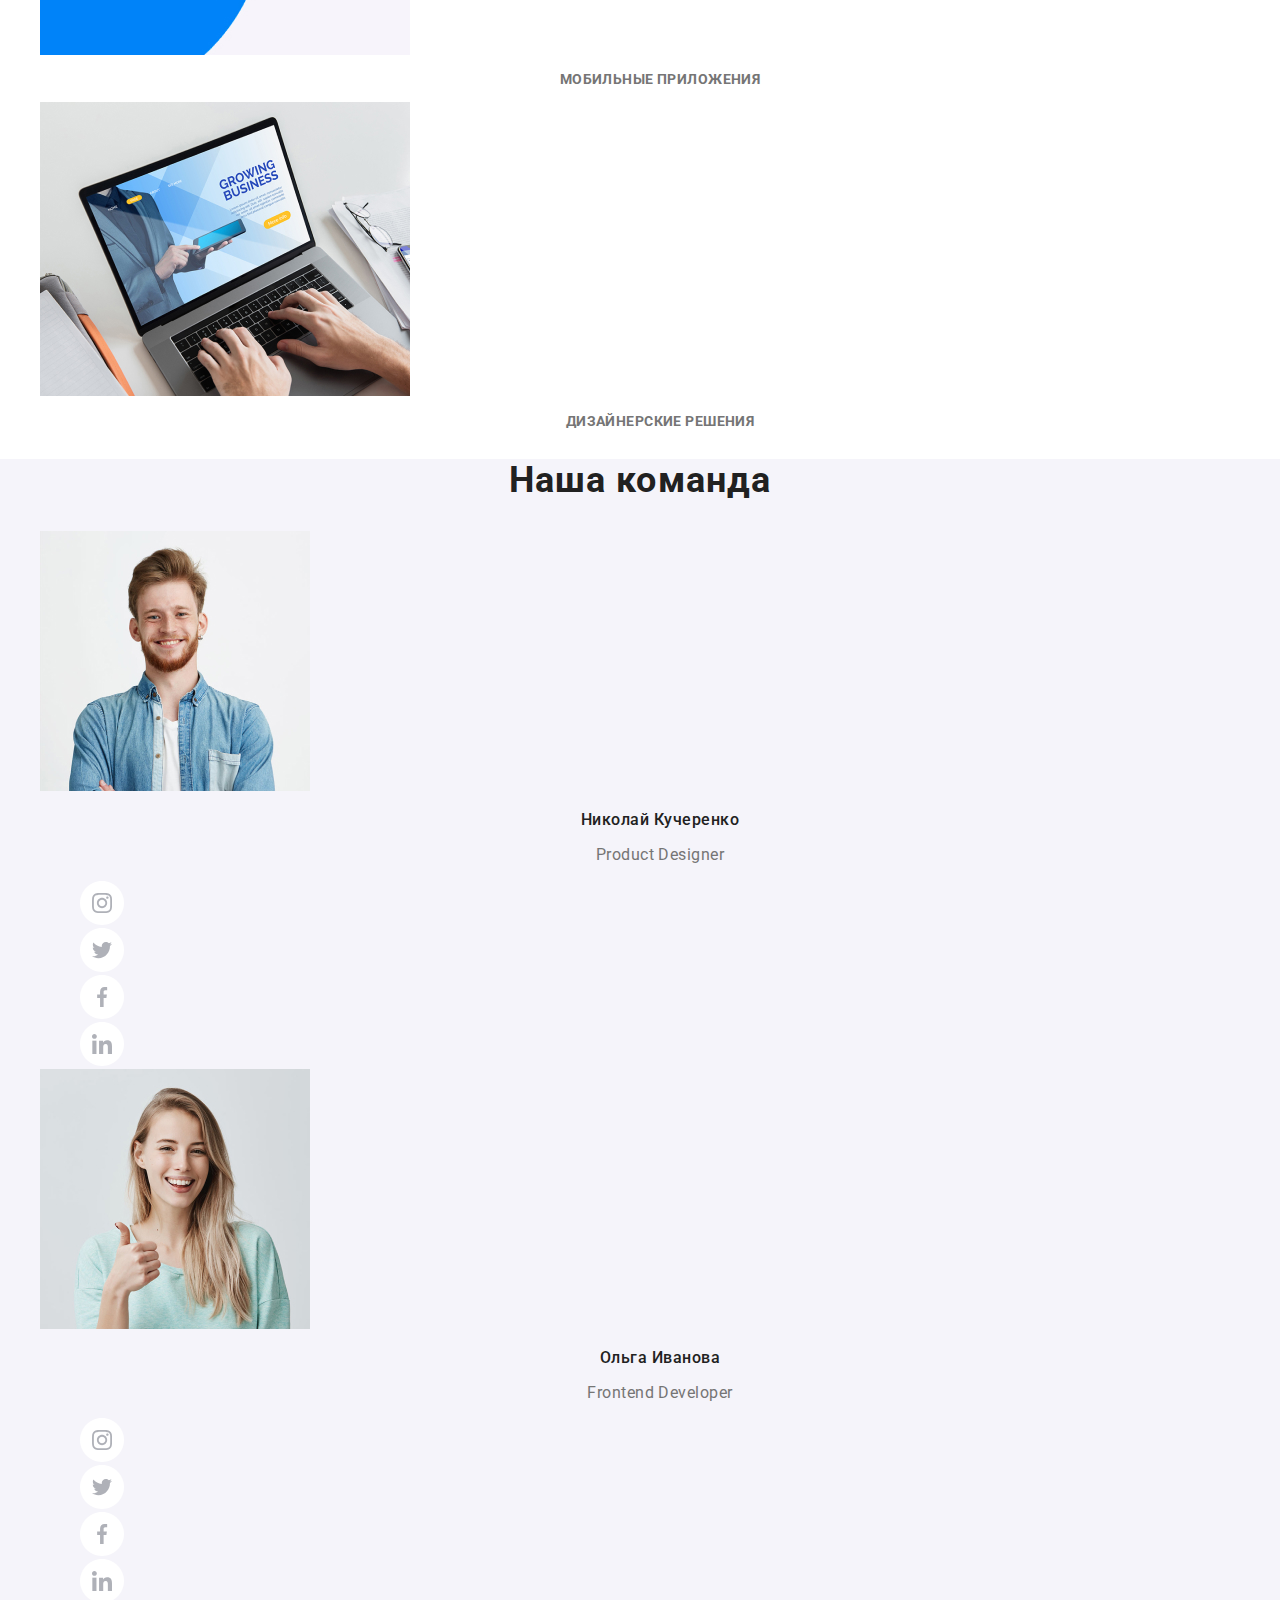
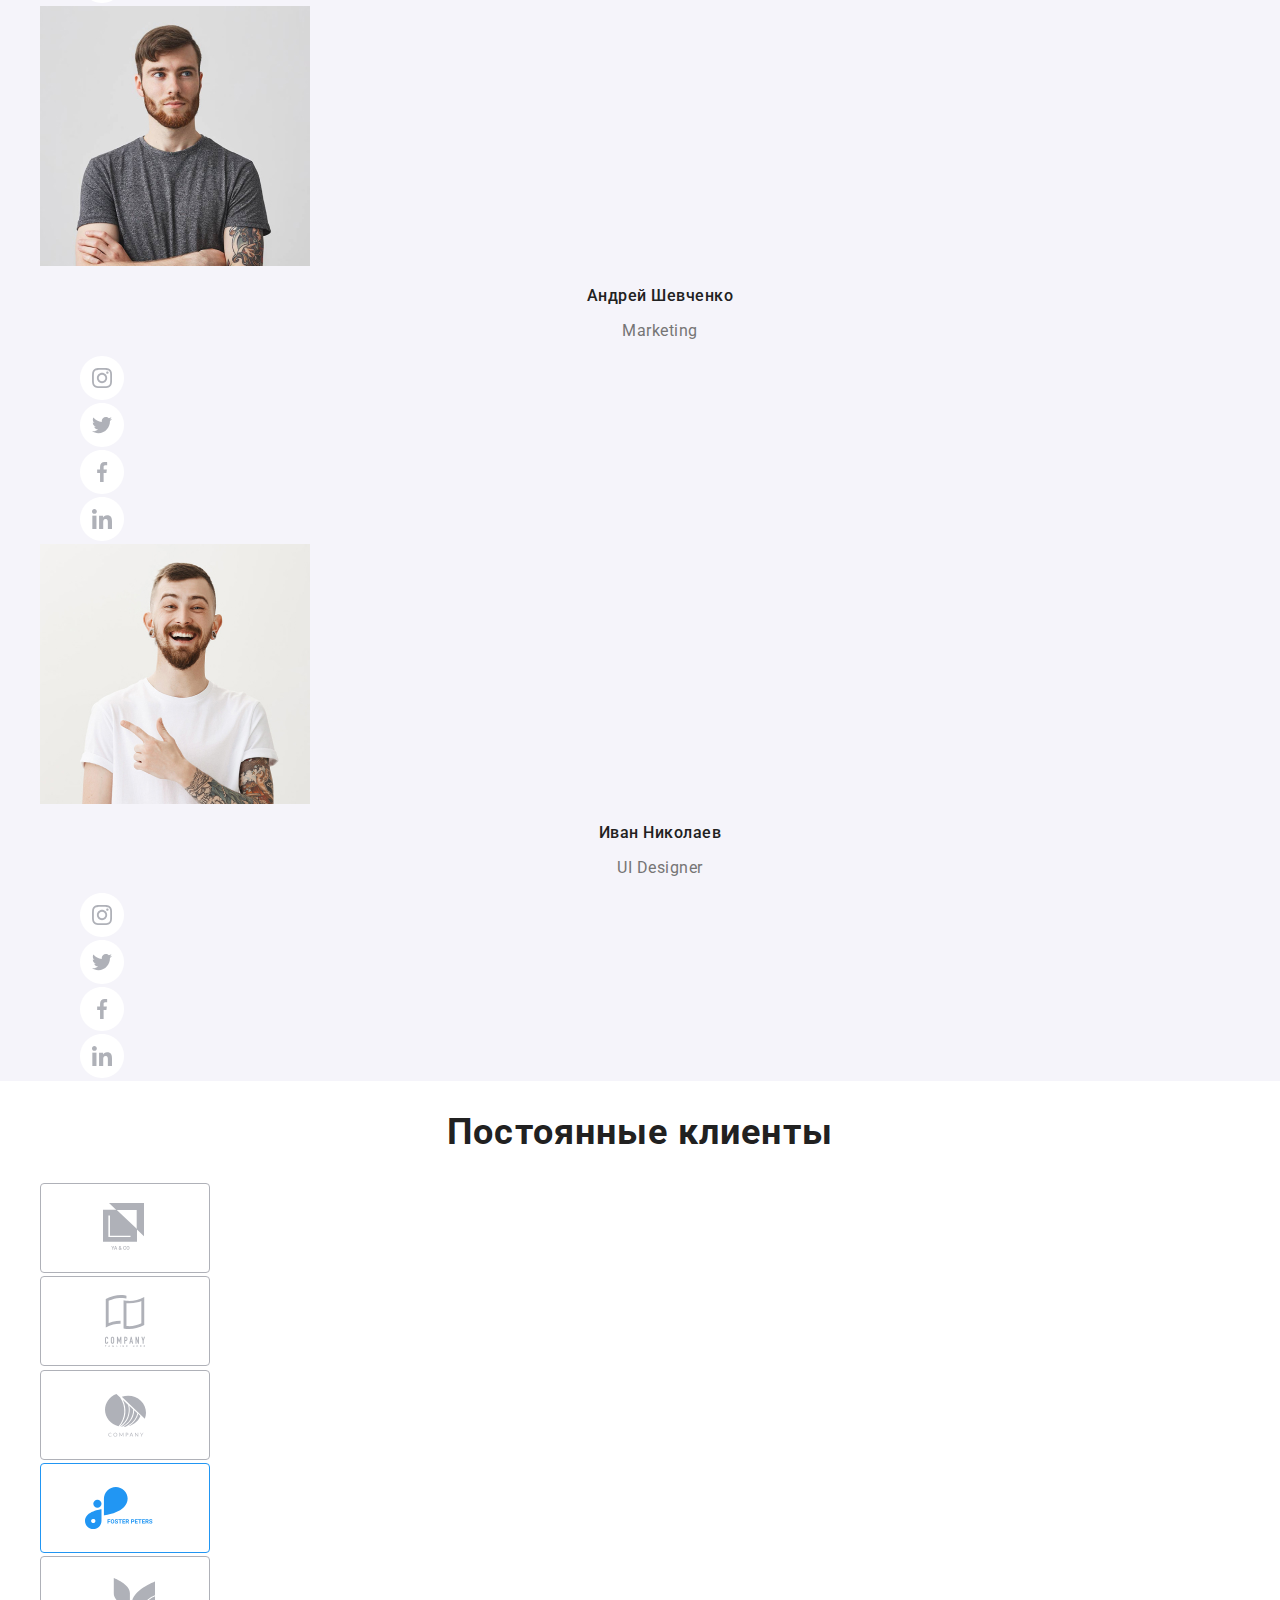
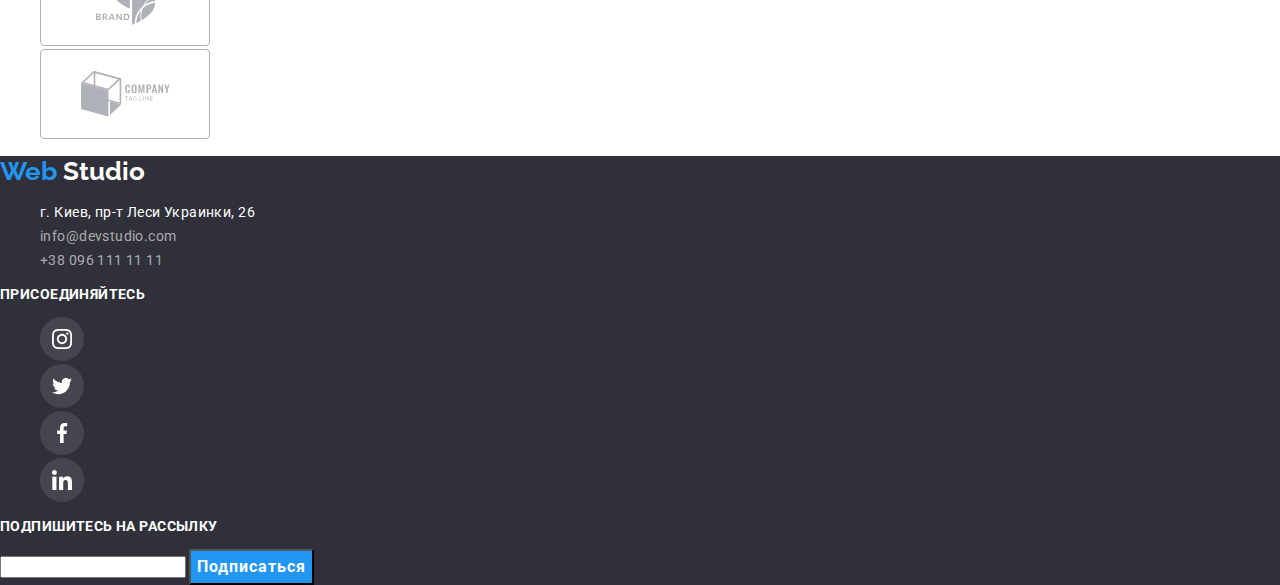
==== commit b236101f: "Исправляет "плохие" имена классов и недочеты в стилях" ====
--- a/index.html
+++ b/index.html
@@ -70,8 +70,8 @@
               src="./images/antenna-1.svg"
               alt="Внимание к деталям"
             />
-            <h3 class="image-item-subtitle">Внимание к деталям</h3>
-            <p class="image-item-text">
+            <h3 class="features-list-item-subtitle">Внимание к деталям</h3>
+            <p class="features-list-item-text">
               Идейные соображения, а также начало повседневной работы по
               формированию позиции.
             </p>
@@ -82,8 +82,8 @@
               src="./images/clock-1.svg"
               alt="Пунктуальность"
             />
-            <h3 class="image-item-subtitle">Пунктуальность</h3>
-            <p class="image-item-text">
+            <h3 class="features-list-item-subtitle">Пунктуальность</h3>
+            <p class="features-list-item-text">
               Задача организации, в особенности же рамки и место обучения кадров
               влечет за собой.
             </p>
@@ -94,8 +94,8 @@
               src="./images/diagram-1.svg"
               alt="Планирование"
             />
-            <h3 class="image-item-subtitle">Планирование</h3>
-            <p class="image-item-text">
+            <h3 class="features-list-item-subtitle">Планирование</h3>
+            <p class="features-list-item-text">
               Равным образом консультация с широким активом в значительной
               степени обуславливает.
             </p>
@@ -106,8 +106,8 @@
               src="./images/astronaut-1.svg"
               alt="Современные технологии"
             />
-            <h3 class="image-item-subtitle">Современные технологии</h3>
-            <p class="image-item-text">
+            <h3 class="features-list-item-subtitle">Современные технологии</h3>
+            <p class="features-list-item-text">
               Значимость этих проблем настолько очевидна, что реализация
               плановых заданий.
             </p>
@@ -121,27 +121,30 @@
         <ul class="we-doing-list list">
           <li class="we-doing-list-item">
             <img
+              class="we-doing-list-item-img"
               src="./images/doing-1.jpg"
               alt="Десктопные приложения"
               width="370"
             />
-            <h3 class="image-item-subtitle">Десктопные приложения</h3>
+            <h3 class="we-doing-list-item-subtitle">Десктопные приложения</h3>
           </li>
           <li class="we-doing-list-item">
             <img
+              class="we-doing-list-item-img"
               src="./images/doing-2.jpg"
               alt="Мобильные приложения"
               width="370"
             />
-            <h3 class="image-item-subtitle">Мобильные приложения</h3>
+            <h3 class="we-doing-list-item-subtitle">Мобильные приложения</h3>
           </li>
           <li class="we-doing-list-item">
             <img
+              class="we-doing-list-item-img"
               src="./images/doing-3.jpg"
               alt="Дизайнерские решения"
               width="370"
             />
-            <h3 class="image-item-subtitle">Дизайнерские решения</h3>
+            <h3 class="we-doing-list-item-subtitle">Дизайнерские решения</h3>
           </li>
         </ul>
       </section>
@@ -389,7 +392,7 @@
           </li>
         </ul>
       </address>
-      <p class="image-item-subtitle">присоединяйтесь</p>
+      <p class="footer-appeal">присоединяйтесь</p>
       <ul class="social-list list">
         <li class="social-list-item">
           <a class="social-list-item-link link" href="">
@@ -415,7 +418,7 @@
           </a>
         </li>
       </ul>
-      <p class="image-item-subtitle">Подпишитесь на рассылку</p>
+      <p class="footer-appeal">Подпишитесь на рассылку</p>
       <input type="email" />
       <button class="modal-btn" type="submit">Подписаться</button>
     </footer>
--- a/css/styles.css
+++ b/css/styles.css
@@ -14,6 +14,18 @@
   list-style: none;
 }
 
+.section-title {
+  font-weight: bold;
+  font-size: 36px;
+  line-height: 1.17;
+  text-align: center;
+  letter-spacing: 0.03em;
+
+  color: #212121;
+}
+
+/* HEADER */
+
 .logo-link {
   font-family: 'Raleway', sans-serif;
   font-weight: 700;
@@ -28,7 +40,6 @@
 
 .navigation-list-item-link,
 .header-address-list-item-link {
-  color: #212121;
   font-weight: 500;
   line-height: 1.14;
   letter-spacing: 0.02em;
@@ -50,6 +61,8 @@
   color: #757575;
 }
 
+/* HERO */
+
 .hero-title {
   font-weight: 900;
   font-size: 44px;
@@ -71,34 +84,36 @@
   background-color: #2196f3;
 }
 
-.image-item-subtitle {
-  font-weight: bold;
-  line-height: 1.14;
-  letter-spacing: 0.03em;
-  text-transform: uppercase;
-
-  color: #212121;
-}
-
-.image-item-text {
+/* FEATURES */
+
+.features-list-item-subtitle {
+  font-weight: bold;
+  font-size: 14px;
+  line-height: 1.14;
+  letter-spacing: 0.03em;
+  text-transform: uppercase;
+
+  color: #212121;
+}
+
+.features-list-item-text {
   line-height: 1.71;
   letter-spacing: 0.03em;
 }
 
-.section-title {
-  font-weight: bold;
-  font-size: 36px;
-  line-height: 1.17;
-  text-align: center;
-  letter-spacing: 0.03em;
-
-  color: #212121;
-}
-
-.we-doing-list-item .image-item-subtitle {
-  text-align: center;
-  color: #ffffff;
-}
+/* WE DOING */
+
+.we-doing-list-item-subtitle {
+  font-weight: bold;
+  font-size: 14px;
+  line-height: 1.14;
+  letter-spacing: 0.03em;
+  text-transform: uppercase;
+  text-align: center;
+  /* color: #ffffff; */
+}
+
+/* TEAM */
 
 .team {
   background-color: #f5f4fa;
@@ -116,6 +131,8 @@
   font-weight: 500;
   color: #212121;
 }
+
+/* FOOTER */
 
 .footer {
   background-color: #2f303a;
@@ -140,6 +157,47 @@
   color: rgba(255, 255, 255, 0.6);
 }
 
-.footer .image-item-subtitle {
-  color: #ffffff;
-}
+.footer-appeal {
+  font-weight: bold;
+  line-height: 1.14;
+  letter-spacing: 0.03em;
+  text-transform: uppercase;
+  color: #ffffff;
+}
+
+.image-item-text {
+  line-height: 1.71;
+  letter-spacing: 0.03em;
+}
+
+.projects-filter-btn {
+  font-weight: 500;
+  font-size: 16px;
+  line-height: 1.63;
+  text-align: center;
+  letter-spacing: 0.03em;
+
+  color: #212121;
+  background-color: #f5f4fa;
+}
+
+.projects-filter-btn:hover,
+.projects-filter-btn:focus {
+  color: #ffffff;
+  background-color: #2196f3;
+}
+
+.projects-list-item-title {
+  font-weight: bold;
+  font-size: 18px;
+  line-height: 2;
+  letter-spacing: 0.06em;
+  color: #212121;
+}
+
+.projects-list-item-text {
+  font-size: 16px;
+  line-height: 1.875;
+  letter-spacing: 0.03em;
+  color: #757575;
+}
